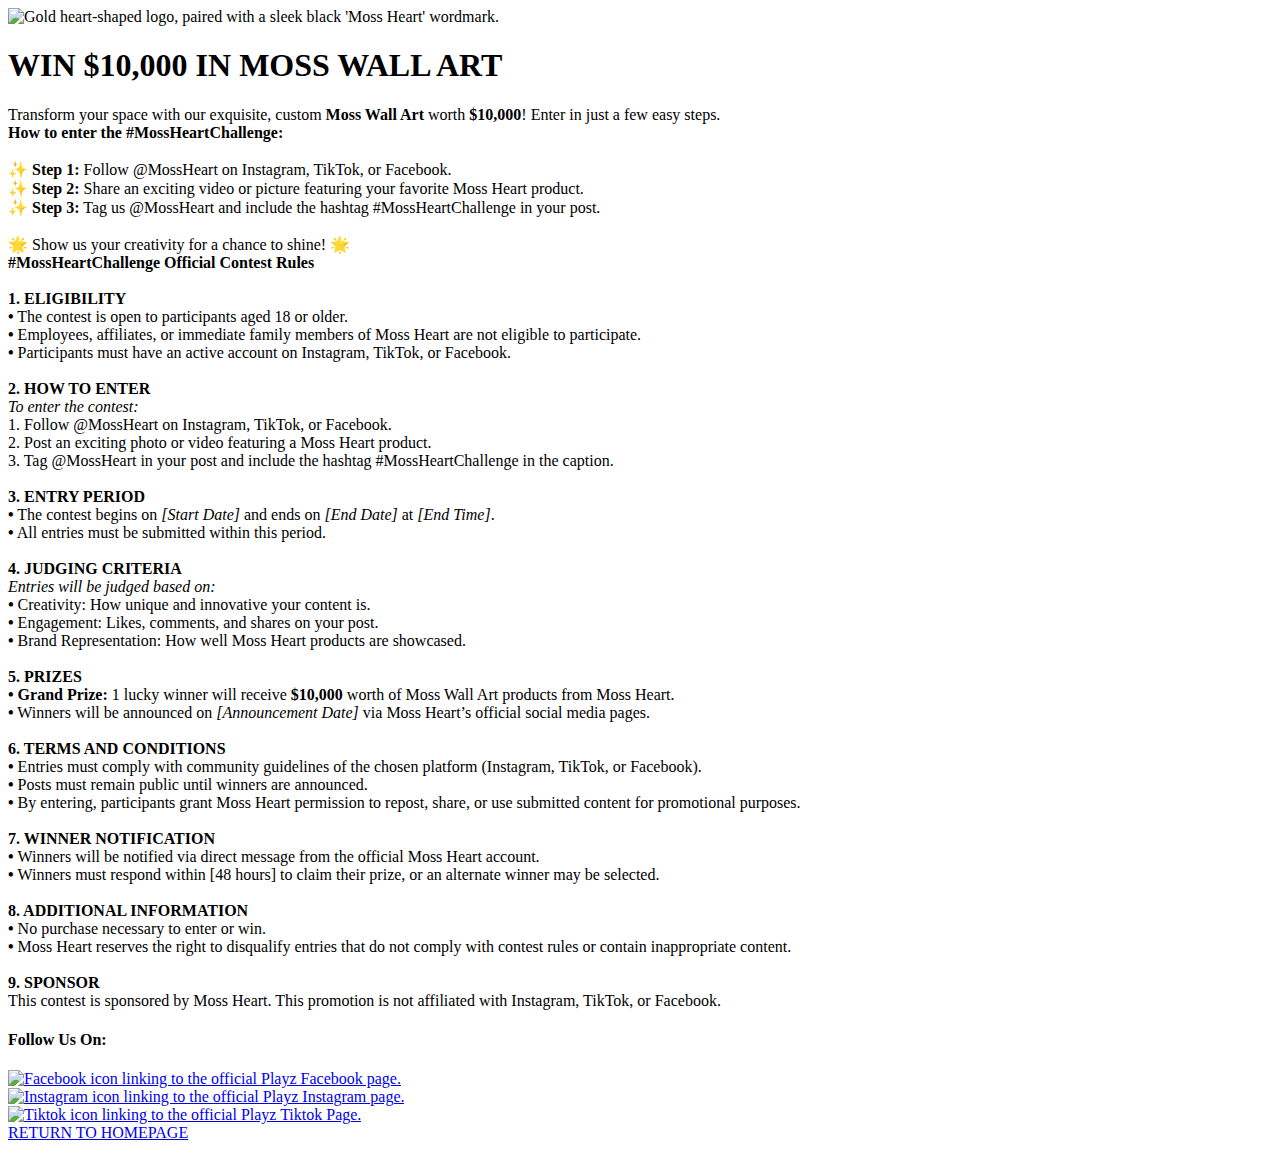
==== index.html @ fca707cc "Rename Challenge.html to index.html" ====
<!DOCTYPE html>
<!-- This site was created in Webflow. https://webflow.com --><!-- Last Published: Tue Dec 17 2024 05:58:56 GMT+0000 (Coordinated Universal Time) -->
<html data-wf-domain="challenge01.webflow.io" data-wf-page="675bff506dbda8f57fe8d2b3"
    data-wf-site="675bff506dbda8f57fe8d2b5" data-wf-status="1">

<head>
    <meta charset="utf-8" />
    <title>Challenge</title>
    <meta content="width=device-width, initial-scale=1" name="viewport" />
    <meta content="Webflow" name="generator" />
    <link href="./styles.css"
        rel="stylesheet" type="text/css" />
    <link href="https://fonts.googleapis.com" rel="preconnect" />
    <link href="https://fonts.gstatic.com" rel="preconnect" crossorigin="anonymous" />
    <script src="https://ajax.googleapis.com/ajax/libs/webfont/1.6.26/webfont.js" type="text/javascript"></script>
    <script
        type="text/javascript">WebFont.load({ google: { families: ["Bellefair:regular", "Inter:regular", "Tenor Sans:regular", "Inter:regular,600,800,italic"] } });</script>
    <script
        type="text/javascript">!function (o, c) { var n = c.documentElement, t = " w-mod-"; n.className += t + "js", ("ontouchstart" in o || o.DocumentTouch && c instanceof DocumentTouch) && (n.className += t + "touch") }(window, document);</script>
    <link
        href="https://cdn.prod.website-files.com/675bff506dbda8f57fe8d2b5/675bff506dbda8f57fe8d2be_MH_2_gold%201%20(1).png"
        rel="shortcut icon" type="image/x-icon" />
    <link href="https://cdn.prod.website-files.com/img/webclip.png" rel="apple-touch-icon" />
</head>

<body class="body">
    <div class="w-layout-blockcontainer container w-container"><img
            src="https://cdn.prod.website-files.com/675bff506dbda8f57fe8d2b5/675c00424f75f3afe5c42dcc_Moos%20Heart%20logo.png"
            loading="lazy" width="400" sizes="(max-width: 479px) 85vw, 400px"
            alt="Gold heart-shaped logo, paired with a sleek black &#x27;Moss Heart&#x27; wordmark."
            srcset="https://cdn.prod.website-files.com/675bff506dbda8f57fe8d2b5/675c00424f75f3afe5c42dcc_Moos%20Heart%20logo-p-500.png 500w, https://cdn.prod.website-files.com/675bff506dbda8f57fe8d2b5/675c00424f75f3afe5c42dcc_Moos%20Heart%20logo.png 812w"
            class="image" />
        <div class="div-block">
            <div class="w-layout-blockcontainer container-3 w-container">
                <h1 class="heading-5">WIN $10,000 IN MOSS WALL ART</h1>
                <div class="text-block-2">Transform your space with our exquisite, custom <strong>Moss Wall Art</strong>
                    worth <strong>$10,000</strong>! Enter in just a few easy steps.<br /></div>
            </div>
        </div>
        <div class="w-layout-blockcontainer container-6 w-container">
            <div class="text-block-10"><strong class="bold-text">How to enter the
                    #MossHeartChallenge:<br />‍</strong><br />✨<strong> Step 1: </strong>Follow @MossHeart on Instagram,
                TikTok, or Facebook.<br />✨<strong> Step 2:</strong> Share an exciting video or picture featuring your
                favorite Moss Heart product.<br />✨ <strong>Step 3:</strong> Tag us @MossHeart and include the hashtag
                #MossHeartChallenge in your post.<br /><br />🌟 Show us your creativity for a chance to shine! 🌟</div>
            <div class="text-block-10"><strong class="bold-text-2">#MossHeartChallenge Official Contest
                    Rules<br /><br />1. ELIGIBILITY<br />•</strong> The contest is open to participants aged 18 or
                older.<br /><strong>•</strong> Employees, affiliates, or immediate family members of Moss Heart are not
                eligible to participate.<br /><strong>•</strong> Participants must have an active account on Instagram,
                TikTok, or Facebook.<br />‍<br /><strong>2. HOW TO ENTER</strong><br /><em>To enter the
                    contest:</em><br />1. Follow @MossHeart on Instagram, TikTok, or Facebook.<br />2. Post an exciting
                photo or video featuring a Moss Heart product.<br />3. Tag @MossHeart in your post and include the
                hashtag #MossHeartChallenge in the caption.<br /><br /><strong>3. ENTRY
                    PERIOD<br /></strong><strong>•</strong> The contest begins on <em>[Start Date]</em> and ends on
                <em>[End Date]</em> at <em>[End Time]</em>.<br /><strong>•</strong> All entries must be submitted within
                this period.<br /><br /><strong>4. JUDGING CRITERIA</strong><br /><em>Entries will be judged based
                    on:<br /></em><strong><em>•</em></strong><em> </em>Creativity: How unique and innovative your
                content is.<br /><strong>•</strong> Engagement: Likes, comments, and shares on your
                post.<br /><strong>•</strong> Brand Representation: How well Moss Heart products are
                showcased.<br /><br /><strong>5. PRIZES<br />• Grand Prize:</strong> 1 lucky winner will receive
                <strong>$10,000</strong> worth of Moss Wall Art products from Moss Heart.<br /><strong>•</strong>
                Winners will be announced on <em>[Announcement Date]</em> via Moss Heart’s official social media
                pages.<br /><br /><strong>6. TERMS AND CONDITIONS<br />• </strong>Entries must comply with community
                guidelines of the chosen platform (Instagram, TikTok, or Facebook).<br /><strong>• </strong>Posts must
                remain public until winners are announced.<br /><strong>• </strong>By entering, participants grant Moss
                Heart permission to repost, share, or use submitted content for promotional
                purposes.<br /><br /><strong>7. WINNER NOTIFICATION<br />• </strong>Winners will be notified via direct
                message from the official Moss Heart account.<br /><strong>• </strong>Winners must respond within [48
                hours] to claim their prize, or an alternate winner may be selected.<br /><br /><strong>8. ADDITIONAL
                    INFORMATION<br />• </strong>No purchase necessary to enter or win.<br /><strong>• </strong>Moss
                Heart reserves the right to disqualify entries that do not comply with contest rules or contain
                inappropriate content.<br /><br /><strong>9. SPONSOR<br />‍</strong>This contest is sponsored by Moss
                Heart. This promotion is not affiliated with Instagram, TikTok, or Facebook.</div>
        </div>
        <section class="section-5">
            <div class="w-layout-blockcontainer container-4 w-container">
                <h4>Follow Us On:</h4>
                <div id="w-node-_41d07da5-2063-4312-0f7a-0b1665465986-7fe8d2b3"
                    class="w-layout-layout quick-stack wf-layout-layout">
                    <div id="w-node-_41d07da5-2063-4312-0f7a-0b1665465987-7fe8d2b3" class="w-layout-cell cell"><a
                            href="https://www.facebook.com/playzusa" target="_blank" class="w-inline-block"><img
                                src="https://cdn.prod.website-files.com/675bff506dbda8f57fe8d2b5/675fcd86f68e0a553e7b760e_Facebook.png"
                                loading="lazy" alt="Facebook icon linking to the official Playz Facebook page."
                                class="image-3" /></a></div>
                    <div id="w-node-_41d07da5-2063-4312-0f7a-0b1665465988-7fe8d2b3" class="w-layout-cell cell-2"><a
                            href="https://www.instagram.com/playz.usa/" target="_blank" class="w-inline-block"><img
                                src="https://cdn.prod.website-files.com/675bff506dbda8f57fe8d2b5/675fd080322de3b2d6dc2720_Instagram.png"
                                loading="lazy" alt="Instagram icon linking to the official Playz Instagram page."
                                class="image-4" /></a></div>
                    <div id="w-node-b24e3834-db79-e466-9e8e-37ed382ccf76-7fe8d2b3" class="w-layout-cell cell-3"><a
                            href="https://www.tiktok.com/@playzusa" class="w-inline-block"><img
                                src="https://cdn.prod.website-files.com/675bff506dbda8f57fe8d2b5/675fd08043f26c4a180edebc_Tiktok.png"
                                loading="lazy" alt="Tiktok icon linking to the official Playz Tiktok Page."
                                class="image-5" /></a></div>
                </div><a href="#" class="button-2 w-button">RETURN TO HOMEPAGE</a>
            </div>
        </section>
    </div>
    <script src="https://d3e54v103j8qbb.cloudfront.net/js/jquery-3.5.1.min.dc5e7f18c8.js?site=675bff506dbda8f57fe8d2b5"
        type="text/javascript" integrity="sha256-9/aliU8dGd2tb6OSsuzixeV4y/faTqgFtohetphbbj0="
        crossorigin="anonymous"></script>
    <script
        src="./script.js"
        type="text/javascript"></script>
</body>

</html>
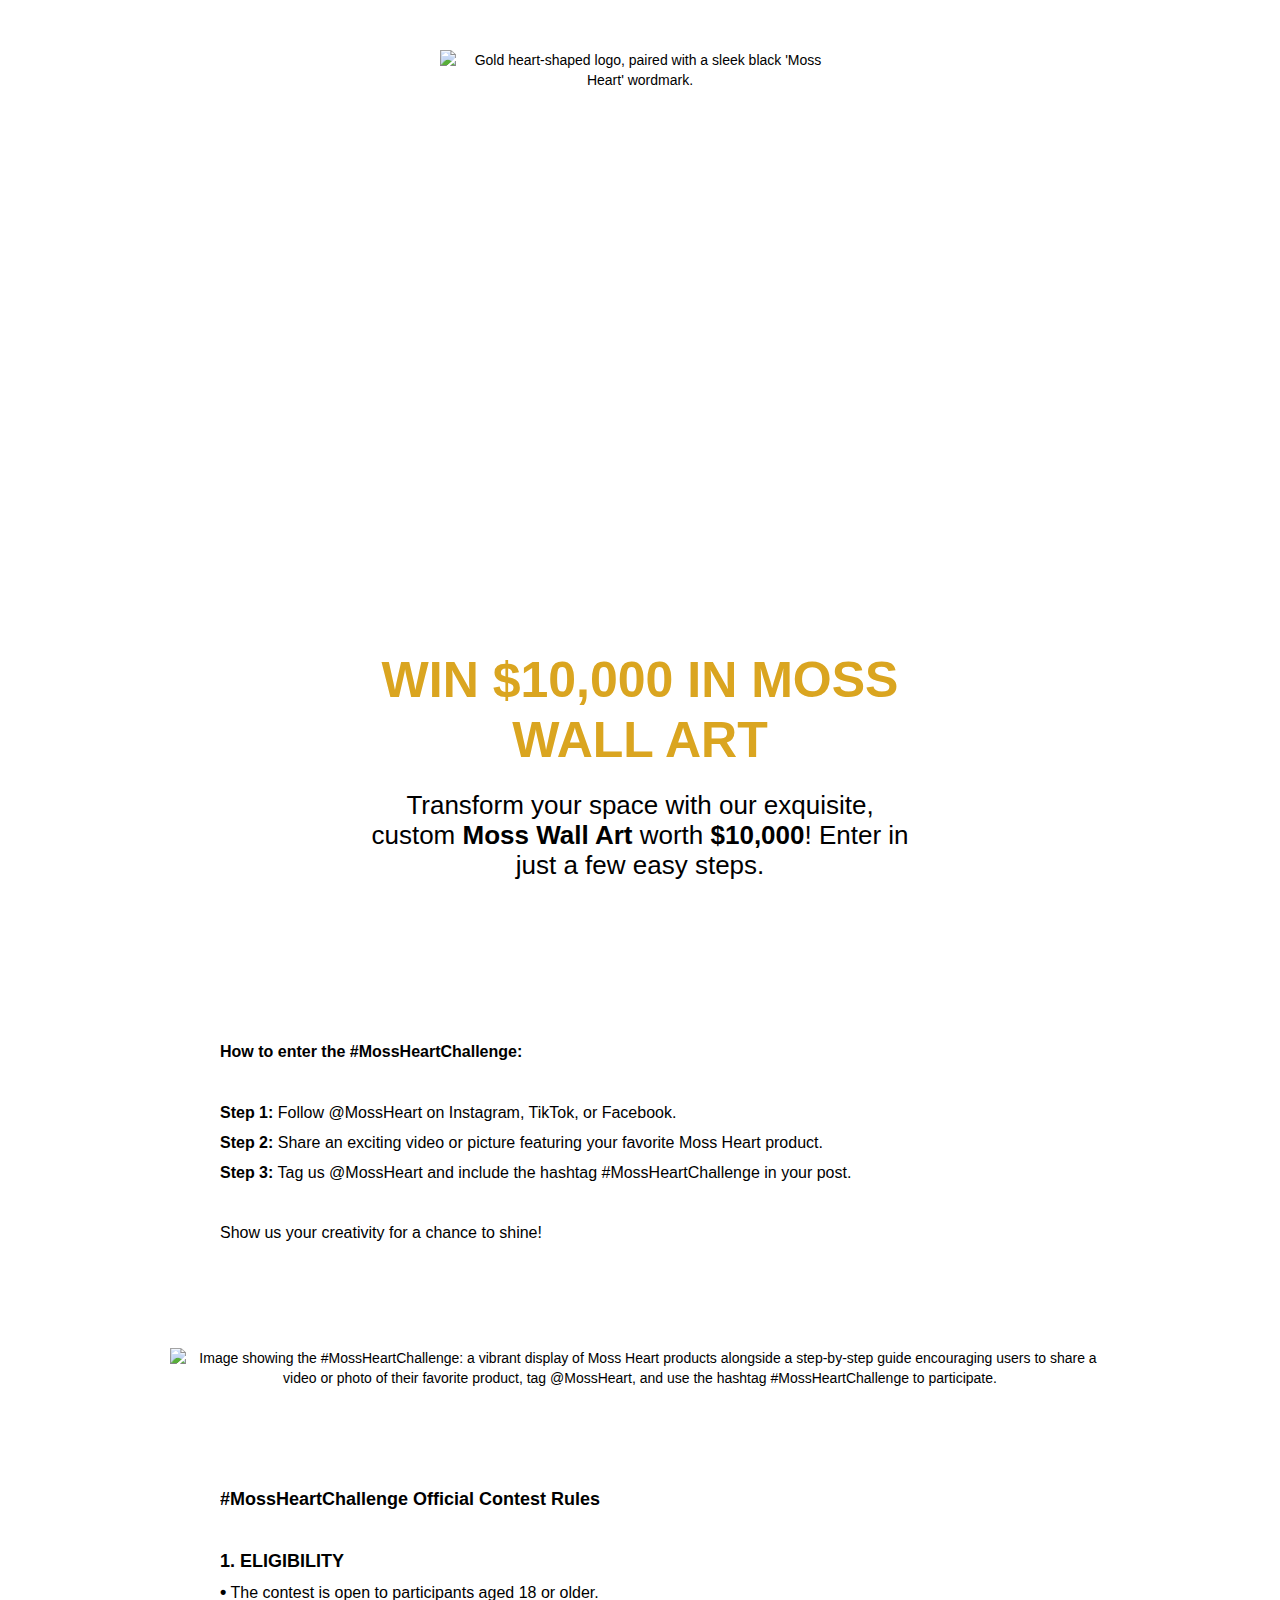
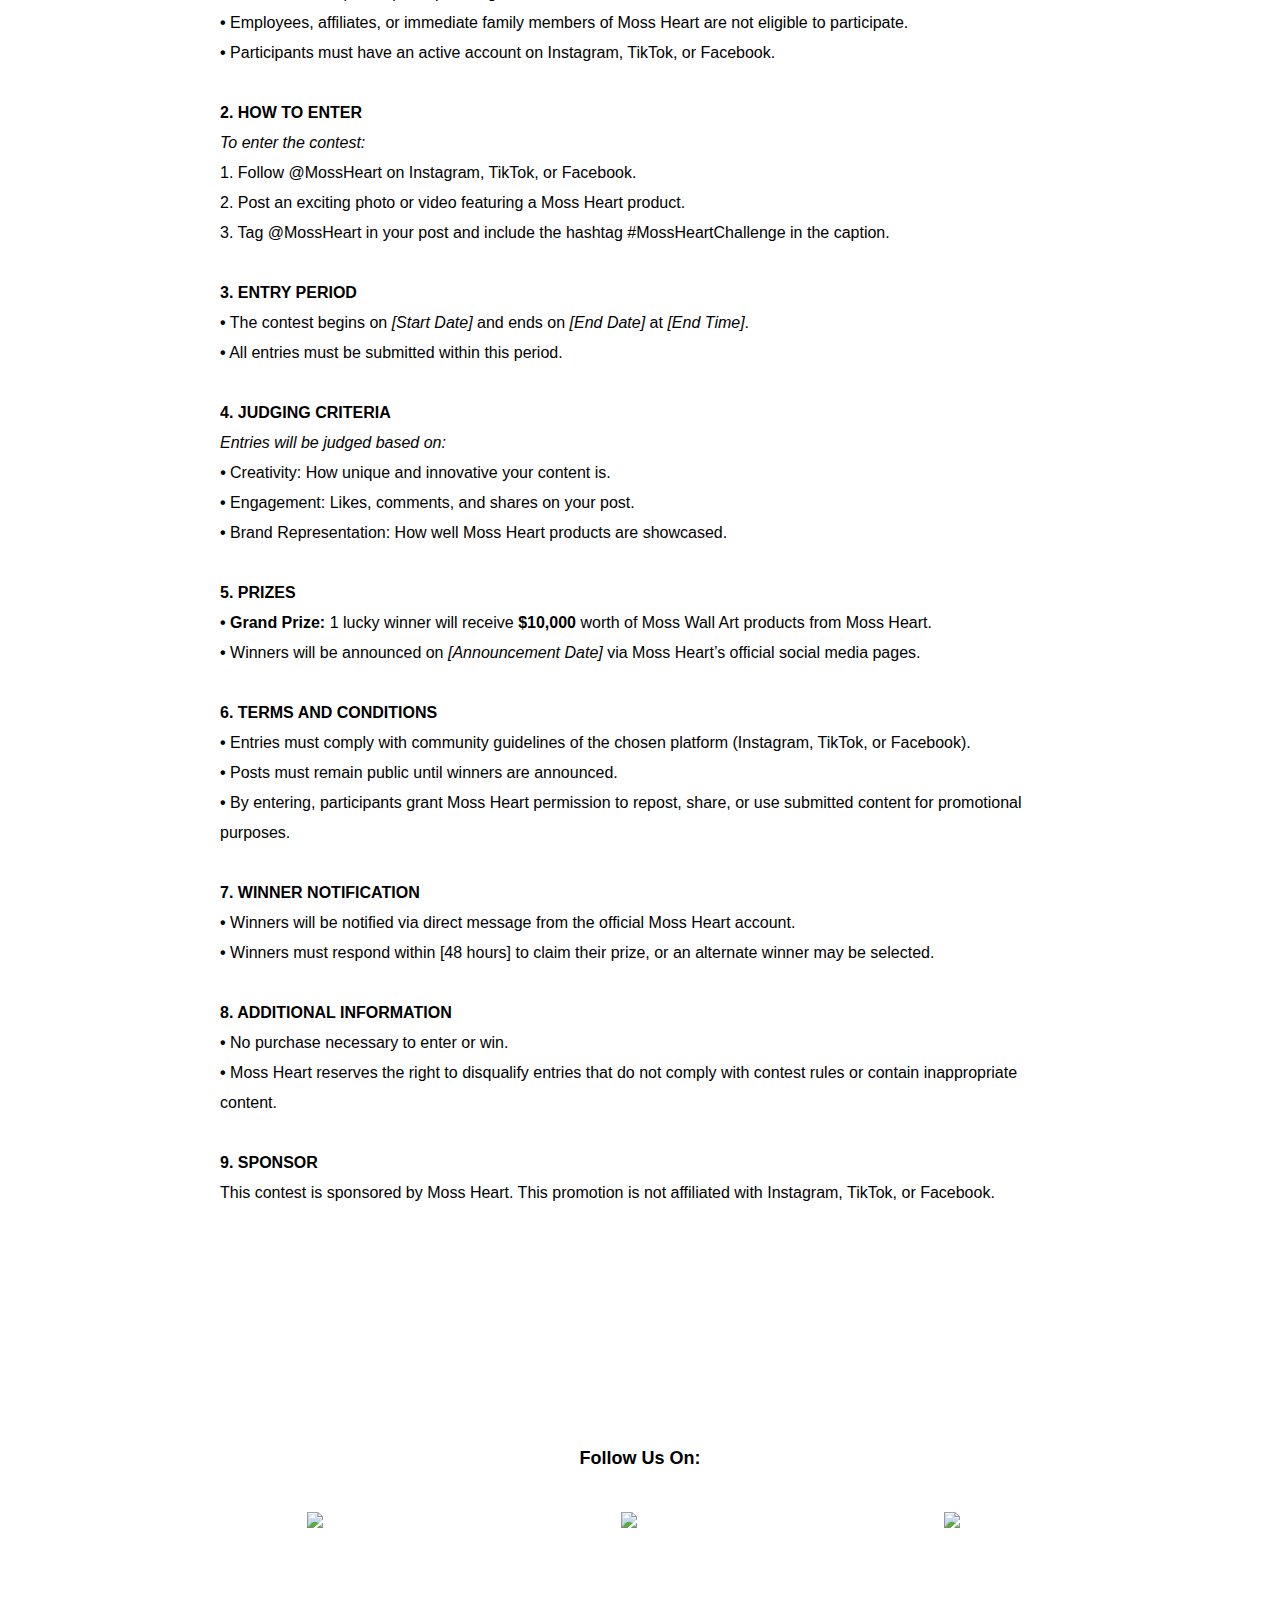
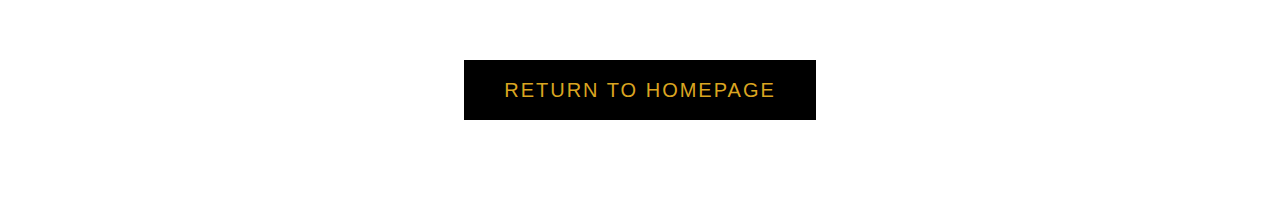
==== commit 631d1274: "Add files via upload" ====
--- a/index.html
+++ b/index.html
@@ -1,5 +1,5 @@
 <!DOCTYPE html>
-<!-- This site was created in Webflow. https://webflow.com --><!-- Last Published: Tue Dec 17 2024 05:58:56 GMT+0000 (Coordinated Universal Time) -->
+<!-- This site was created in Webflow. https://webflow.com --><!-- Last Published: Thu Dec 19 2024 12:21:02 GMT+0000 (Coordinated Universal Time) -->
 <html data-wf-domain="challenge01.webflow.io" data-wf-page="675bff506dbda8f57fe8d2b3"
     data-wf-site="675bff506dbda8f57fe8d2b5" data-wf-status="1">
 
@@ -14,7 +14,7 @@
     <link href="https://fonts.gstatic.com" rel="preconnect" crossorigin="anonymous" />
     <script src="https://ajax.googleapis.com/ajax/libs/webfont/1.6.26/webfont.js" type="text/javascript"></script>
     <script
-        type="text/javascript">WebFont.load({ google: { families: ["Bellefair:regular", "Inter:regular", "Tenor Sans:regular", "Inter:regular,600,800,italic"] } });</script>
+        type="text/javascript">WebFont.load({ google: { families: ["Bellefair:regular", "Inter:regular", "Tenor Sans:regular", "Inter:regular,600,800,italic", "Raleway:regular,italic", "Raleway:regular,700"] } });</script>
     <script
         type="text/javascript">!function (o, c) { var n = c.documentElement, t = " w-mod-"; n.className += t + "js", ("ontouchstart" in o || o.DocumentTouch && c instanceof DocumentTouch) && (n.className += t + "touch") }(window, document);</script>
     <link
@@ -38,11 +38,16 @@
             </div>
         </div>
         <div class="w-layout-blockcontainer container-6 w-container">
-            <div class="text-block-10"><strong class="bold-text">How to enter the
-                    #MossHeartChallenge:<br />‍</strong><br />✨<strong> Step 1: </strong>Follow @MossHeart on Instagram,
-                TikTok, or Facebook.<br />✨<strong> Step 2:</strong> Share an exciting video or picture featuring your
-                favorite Moss Heart product.<br />✨ <strong>Step 3:</strong> Tag us @MossHeart and include the hashtag
-                #MossHeartChallenge in your post.<br /><br />🌟 Show us your creativity for a chance to shine! 🌟</div>
+            <div class="text-block-10"><strong>How to enter the #MossHeartChallenge:</strong><strong
+                    class="bold-text"><br />‍</strong><br /><strong>Step 1:</strong><strong> </strong>Follow @MossHeart
+                on Instagram, TikTok, or Facebook.<br /><strong>Step 2:</strong> Share an exciting video or picture
+                featuring your favorite Moss Heart product.<br /><strong>Step 3:</strong> Tag us @MossHeart and include
+                the hashtag #MossHeartChallenge in your post.<br /><br />Show us your creativity for a chance to shine!
+            </div><img
+                src="https://cdn.prod.website-files.com/675bff506dbda8f57fe8d2b5/6763d80789b09087ef1e7502_Group%2036.png"
+                loading="lazy" sizes="(max-width: 767px) 100vw, (max-width: 991px) 728px, 940px"
+                srcset="https://cdn.prod.website-files.com/675bff506dbda8f57fe8d2b5/6763d80789b09087ef1e7502_Group%2036-p-500.png 500w, https://cdn.prod.website-files.com/675bff506dbda8f57fe8d2b5/6763d80789b09087ef1e7502_Group%2036-p-800.png 800w, https://cdn.prod.website-files.com/675bff506dbda8f57fe8d2b5/6763d80789b09087ef1e7502_Group%2036-p-1080.png 1080w, https://cdn.prod.website-files.com/675bff506dbda8f57fe8d2b5/6763d80789b09087ef1e7502_Group%2036-p-1600.png 1600w, https://cdn.prod.website-files.com/675bff506dbda8f57fe8d2b5/6763d80789b09087ef1e7502_Group%2036.png 1844w"
+                alt="Image showing the #MossHeartChallenge: a vibrant display of Moss Heart products alongside a step-by-step guide encouraging users to share a video or photo of their favorite product, tag @MossHeart, and use the hashtag #MossHeartChallenge to participate." />
             <div class="text-block-10"><strong class="bold-text-2">#MossHeartChallenge Official Contest
                     Rules<br /><br />1. ELIGIBILITY<br />•</strong> The contest is open to participants aged 18 or
                 older.<br /><strong>•</strong> Employees, affiliates, or immediate family members of Moss Heart are not
@@ -74,25 +79,29 @@
         </div>
         <section class="section-5">
             <div class="w-layout-blockcontainer container-4 w-container">
-                <h4>Follow Us On:</h4>
+                <h4 class="heading-8"><strong>Follow Us On:</strong></h4>
                 <div id="w-node-_41d07da5-2063-4312-0f7a-0b1665465986-7fe8d2b3"
                     class="w-layout-layout quick-stack wf-layout-layout">
                     <div id="w-node-_41d07da5-2063-4312-0f7a-0b1665465987-7fe8d2b3" class="w-layout-cell cell"><a
                             href="https://www.facebook.com/playzusa" target="_blank" class="w-inline-block"><img
                                 src="https://cdn.prod.website-files.com/675bff506dbda8f57fe8d2b5/675fcd86f68e0a553e7b760e_Facebook.png"
-                                loading="lazy" alt="Facebook icon linking to the official Playz Facebook page."
-                                class="image-3" /></a></div>
+                                loading="lazy" data-w-id="a5003678-3a60-4456-fa80-7016a3e949af"
+                                alt="Facebook icon linking to the official Playz Facebook page." class="image-3" /></a>
+                    </div>
                     <div id="w-node-_41d07da5-2063-4312-0f7a-0b1665465988-7fe8d2b3" class="w-layout-cell cell-2"><a
                             href="https://www.instagram.com/playz.usa/" target="_blank" class="w-inline-block"><img
                                 src="https://cdn.prod.website-files.com/675bff506dbda8f57fe8d2b5/675fd080322de3b2d6dc2720_Instagram.png"
-                                loading="lazy" alt="Instagram icon linking to the official Playz Instagram page."
+                                loading="lazy" data-w-id="9d101ed3-73d0-c6d1-eb3f-a8f6237fee24"
+                                alt="Instagram icon linking to the official Playz Instagram page."
                                 class="image-4" /></a></div>
                     <div id="w-node-b24e3834-db79-e466-9e8e-37ed382ccf76-7fe8d2b3" class="w-layout-cell cell-3"><a
-                            href="https://www.tiktok.com/@playzusa" class="w-inline-block"><img
+                            href="https://www.tiktok.com/@playzusa" target="_blank" class="w-inline-block"><img
                                 src="https://cdn.prod.website-files.com/675bff506dbda8f57fe8d2b5/675fd08043f26c4a180edebc_Tiktok.png"
-                                loading="lazy" alt="Tiktok icon linking to the official Playz Tiktok Page."
-                                class="image-5" /></a></div>
-                </div><a href="#" class="button-2 w-button">RETURN TO HOMEPAGE</a>
+                                loading="lazy" data-w-id="8ede28ca-b4d9-e80b-bc76-b8c7cfc6aeaf"
+                                alt="Tiktok icon linking to the official Playz Tiktok Page." class="image-5" /></a>
+                    </div>
+                </div><a data-w-id="32fa1cca-3ed3-011d-ade9-3b7a42372f57" href="https://www.mossheart.com"
+                    class="button-2 w-button">RETURN TO HOMEPAGE</a>
             </div>
         </section>
     </div>
@@ -104,4 +113,4 @@
         type="text/javascript"></script>
 </body>
 
-</html>
+</html>--- a/styles.css
+++ b/styles.css
@@ -0,0 +1,2582 @@
+html {
+  -webkit-text-size-adjust: 100%;
+  -ms-text-size-adjust: 100%;
+  font-family: sans-serif;
+}
+
+body {
+  margin: 0;
+}
+
+article, aside, details, figcaption, figure, footer, header, hgroup, main, menu, nav, section, summary {
+  display: block;
+}
+
+audio, canvas, progress, video {
+  vertical-align: baseline;
+  display: inline-block;
+}
+
+audio:not([controls]) {
+  height: 0;
+  display: none;
+}
+
+[hidden], template {
+  display: none;
+}
+
+a {
+  background-color: #0000;
+}
+
+a:active, a:hover {
+  outline: 0;
+}
+
+abbr[title] {
+  border-bottom: 1px dotted;
+}
+
+b, strong {
+  font-weight: bold;
+}
+
+dfn {
+  font-style: italic;
+}
+
+h1 {
+  margin: .67em 0;
+  font-size: 2em;
+}
+
+mark {
+  color: #000;
+  background: #ff0;
+}
+
+small {
+  font-size: 80%;
+}
+
+sub, sup {
+  vertical-align: baseline;
+  font-size: 75%;
+  line-height: 0;
+  position: relative;
+}
+
+sup {
+  top: -.5em;
+}
+
+sub {
+  bottom: -.25em;
+}
+
+img {
+  border: 0;
+}
+
+svg:not(:root) {
+  overflow: hidden;
+}
+
+hr {
+  box-sizing: content-box;
+  height: 0;
+}
+
+pre {
+  overflow: auto;
+}
+
+code, kbd, pre, samp {
+  font-family: monospace;
+  font-size: 1em;
+}
+
+button, input, optgroup, select, textarea {
+  color: inherit;
+  font: inherit;
+  margin: 0;
+}
+
+button {
+  overflow: visible;
+}
+
+button, select {
+  text-transform: none;
+}
+
+button, html input[type="button"], input[type="reset"] {
+  -webkit-appearance: button;
+  cursor: pointer;
+}
+
+button[disabled], html input[disabled] {
+  cursor: default;
+}
+
+button::-moz-focus-inner, input::-moz-focus-inner {
+  border: 0;
+  padding: 0;
+}
+
+input {
+  line-height: normal;
+}
+
+input[type="checkbox"], input[type="radio"] {
+  box-sizing: border-box;
+  padding: 0;
+}
+
+input[type="number"]::-webkit-inner-spin-button, input[type="number"]::-webkit-outer-spin-button {
+  height: auto;
+}
+
+input[type="search"] {
+  -webkit-appearance: none;
+}
+
+input[type="search"]::-webkit-search-cancel-button, input[type="search"]::-webkit-search-decoration {
+  -webkit-appearance: none;
+}
+
+legend {
+  border: 0;
+  padding: 0;
+}
+
+textarea {
+  overflow: auto;
+}
+
+optgroup {
+  font-weight: bold;
+}
+
+table {
+  border-collapse: collapse;
+  border-spacing: 0;
+}
+
+td, th {
+  padding: 0;
+}
+
+@font-face {
+  font-family: webflow-icons;
+  src: url("[data-uri]") format("truetype");
+  font-weight: normal;
+  font-style: normal;
+}
+
+[class^="w-icon-"], [class*=" w-icon-"] {
+  speak: none;
+  font-variant: normal;
+  text-transform: none;
+  -webkit-font-smoothing: antialiased;
+  -moz-osx-font-smoothing: grayscale;
+  font-style: normal;
+  font-weight: normal;
+  line-height: 1;
+  font-family: webflow-icons !important;
+}
+
+.w-icon-slider-right:before {
+  content: "î˜€";
+}
+
+.w-icon-slider-left:before {
+  content: "î˜";
+}
+
+.w-icon-nav-menu:before {
+  content: "î˜‚";
+}
+
+.w-icon-arrow-down:before, .w-icon-dropdown-toggle:before {
+  content: "î˜ƒ";
+}
+
+.w-icon-file-upload-remove:before {
+  content: "î¤€";
+}
+
+.w-icon-file-upload-icon:before {
+  content: "î¤ƒ";
+}
+
+* {
+  box-sizing: border-box;
+}
+
+html {
+  height: 100%;
+}
+
+body {
+  color: #333;
+  background-color: #fff;
+  min-height: 100%;
+  margin: 0;
+  font-family: Arial, sans-serif;
+  font-size: 14px;
+  line-height: 20px;
+}
+
+img {
+  vertical-align: middle;
+  max-width: 100%;
+  display: inline-block;
+}
+
+html.w-mod-touch * {
+  background-attachment: scroll !important;
+}
+
+.w-block {
+  display: block;
+}
+
+.w-inline-block {
+  max-width: 100%;
+  display: inline-block;
+}
+
+.w-clearfix:before, .w-clearfix:after {
+  content: " ";
+  grid-area: 1 / 1 / 2 / 2;
+  display: table;
+}
+
+.w-clearfix:after {
+  clear: both;
+}
+
+.w-hidden {
+  display: none;
+}
+
+.w-button {
+  color: #fff;
+  line-height: inherit;
+  cursor: pointer;
+  background-color: #3898ec;
+  border: 0;
+  border-radius: 0;
+  padding: 9px 15px;
+  text-decoration: none;
+  display: inline-block;
+}
+
+input.w-button {
+  -webkit-appearance: button;
+}
+
+html[data-w-dynpage] [data-w-cloak] {
+  color: #0000 !important;
+}
+
+.w-code-block {
+  margin: unset;
+}
+
+pre.w-code-block code {
+  all: inherit;
+}
+
+.w-optimization {
+  display: contents;
+}
+
+.w-webflow-badge, .w-webflow-badge > img {
+  box-sizing: unset;
+  width: unset;
+  height: unset;
+  max-height: unset;
+  max-width: unset;
+  min-height: unset;
+  min-width: unset;
+  margin: unset;
+  padding: unset;
+  float: unset;
+  clear: unset;
+  border: unset;
+  border-radius: unset;
+  background: unset;
+  background-image: unset;
+  background-position: unset;
+  background-size: unset;
+  background-repeat: unset;
+  background-origin: unset;
+  background-clip: unset;
+  background-attachment: unset;
+  background-color: unset;
+  box-shadow: unset;
+  transform: unset;
+  direction: unset;
+  font-family: unset;
+  font-weight: unset;
+  color: unset;
+  font-size: unset;
+  line-height: unset;
+  font-style: unset;
+  font-variant: unset;
+  text-align: unset;
+  letter-spacing: unset;
+  -webkit-text-decoration: unset;
+  text-decoration: unset;
+  text-indent: unset;
+  text-transform: unset;
+  list-style-type: unset;
+  text-shadow: unset;
+  vertical-align: unset;
+  cursor: unset;
+  white-space: unset;
+  word-break: unset;
+  word-spacing: unset;
+  word-wrap: unset;
+  transition: unset;
+}
+
+.w-webflow-badge {
+  white-space: nowrap;
+  cursor: pointer;
+  box-shadow: 0 0 0 1px #0000001a, 0 1px 3px #0000001a;
+  visibility: visible !important;
+  opacity: 1 !important;
+  z-index: 2147483647 !important;
+  color: #aaadb0 !important;
+  overflow: unset !important;
+  background-color: #fff !important;
+  border-radius: 3px !important;
+  width: auto !important;
+  height: auto !important;
+  margin: 0 !important;
+  padding: 6px !important;
+  font-size: 12px !important;
+  line-height: 14px !important;
+  text-decoration: none !important;
+  display: inline-block !important;
+  position: fixed !important;
+  inset: auto 12px 12px auto !important;
+  transform: none !important;
+}
+
+.w-webflow-badge > img {
+  position: unset;
+  visibility: unset !important;
+  opacity: 1 !important;
+  vertical-align: middle !important;
+  display: inline-block !important;
+}
+
+h1, h2, h3, h4, h5, h6 {
+  margin-bottom: 10px;
+  font-weight: bold;
+}
+
+h1 {
+  margin-top: 20px;
+  font-size: 38px;
+  line-height: 44px;
+}
+
+h2 {
+  margin-top: 20px;
+  font-size: 32px;
+  line-height: 36px;
+}
+
+h3 {
+  margin-top: 20px;
+  font-size: 24px;
+  line-height: 30px;
+}
+
+h4 {
+  margin-top: 10px;
+  font-size: 18px;
+  line-height: 24px;
+}
+
+h5 {
+  margin-top: 10px;
+  font-size: 14px;
+  line-height: 20px;
+}
+
+h6 {
+  margin-top: 10px;
+  font-size: 12px;
+  line-height: 18px;
+}
+
+p {
+  margin-top: 0;
+  margin-bottom: 10px;
+}
+
+blockquote {
+  border-left: 5px solid #e2e2e2;
+  margin: 0 0 10px;
+  padding: 10px 20px;
+  font-size: 18px;
+  line-height: 22px;
+}
+
+figure {
+  margin: 0 0 10px;
+}
+
+figcaption {
+  text-align: center;
+  margin-top: 5px;
+}
+
+ul, ol {
+  margin-top: 0;
+  margin-bottom: 10px;
+  padding-left: 40px;
+}
+
+.w-list-unstyled {
+  padding-left: 0;
+  list-style: none;
+}
+
+.w-embed:before, .w-embed:after {
+  content: " ";
+  grid-area: 1 / 1 / 2 / 2;
+  display: table;
+}
+
+.w-embed:after {
+  clear: both;
+}
+
+.w-video {
+  width: 100%;
+  padding: 0;
+  position: relative;
+}
+
+.w-video iframe, .w-video object, .w-video embed {
+  border: none;
+  width: 100%;
+  height: 100%;
+  position: absolute;
+  top: 0;
+  left: 0;
+}
+
+fieldset {
+  border: 0;
+  margin: 0;
+  padding: 0;
+}
+
+button, [type="button"], [type="reset"] {
+  cursor: pointer;
+  -webkit-appearance: button;
+  border: 0;
+}
+
+.w-form {
+  margin: 0 0 15px;
+}
+
+.w-form-done {
+  text-align: center;
+  background-color: #ddd;
+  padding: 20px;
+  display: none;
+}
+
+.w-form-fail {
+  background-color: #ffdede;
+  margin-top: 10px;
+  padding: 10px;
+  display: none;
+}
+
+label {
+  margin-bottom: 5px;
+  font-weight: bold;
+  display: block;
+}
+
+.w-input, .w-select {
+  color: #333;
+  vertical-align: middle;
+  background-color: #fff;
+  border: 1px solid #ccc;
+  width: 100%;
+  height: 38px;
+  margin-bottom: 10px;
+  padding: 8px 12px;
+  font-size: 14px;
+  line-height: 1.42857;
+  display: block;
+}
+
+.w-input::placeholder, .w-select::placeholder {
+  color: #999;
+}
+
+.w-input:focus, .w-select:focus {
+  border-color: #3898ec;
+  outline: 0;
+}
+
+.w-input[disabled], .w-select[disabled], .w-input[readonly], .w-select[readonly], fieldset[disabled] .w-input, fieldset[disabled] .w-select {
+  cursor: not-allowed;
+}
+
+.w-input[disabled]:not(.w-input-disabled), .w-select[disabled]:not(.w-input-disabled), .w-input[readonly], .w-select[readonly], fieldset[disabled]:not(.w-input-disabled) .w-input, fieldset[disabled]:not(.w-input-disabled) .w-select {
+  background-color: #eee;
+}
+
+textarea.w-input, textarea.w-select {
+  height: auto;
+}
+
+.w-select {
+  background-color: #f3f3f3;
+}
+
+.w-select[multiple] {
+  height: auto;
+}
+
+.w-form-label {
+  cursor: pointer;
+  margin-bottom: 0;
+  font-weight: normal;
+  display: inline-block;
+}
+
+.w-radio {
+  margin-bottom: 5px;
+  padding-left: 20px;
+  display: block;
+}
+
+.w-radio:before, .w-radio:after {
+  content: " ";
+  grid-area: 1 / 1 / 2 / 2;
+  display: table;
+}
+
+.w-radio:after {
+  clear: both;
+}
+
+.w-radio-input {
+  float: left;
+  margin: 3px 0 0 -20px;
+  line-height: normal;
+}
+
+.w-file-upload {
+  margin-bottom: 10px;
+  display: block;
+}
+
+.w-file-upload-input {
+  opacity: 0;
+  z-index: -100;
+  width: .1px;
+  height: .1px;
+  position: absolute;
+  overflow: hidden;
+}
+
+.w-file-upload-default, .w-file-upload-uploading, .w-file-upload-success {
+  color: #333;
+  display: inline-block;
+}
+
+.w-file-upload-error {
+  margin-top: 10px;
+  display: block;
+}
+
+.w-file-upload-default.w-hidden, .w-file-upload-uploading.w-hidden, .w-file-upload-error.w-hidden, .w-file-upload-success.w-hidden {
+  display: none;
+}
+
+.w-file-upload-uploading-btn {
+  cursor: pointer;
+  background-color: #fafafa;
+  border: 1px solid #ccc;
+  margin: 0;
+  padding: 8px 12px;
+  font-size: 14px;
+  font-weight: normal;
+  display: flex;
+}
+
+.w-file-upload-file {
+  background-color: #fafafa;
+  border: 1px solid #ccc;
+  flex-grow: 1;
+  justify-content: space-between;
+  margin: 0;
+  padding: 8px 9px 8px 11px;
+  display: flex;
+}
+
+.w-file-upload-file-name {
+  font-size: 14px;
+  font-weight: normal;
+  display: block;
+}
+
+.w-file-remove-link {
+  cursor: pointer;
+  width: auto;
+  height: auto;
+  margin-top: 3px;
+  margin-left: 10px;
+  padding: 3px;
+  display: block;
+}
+
+.w-icon-file-upload-remove {
+  margin: auto;
+  font-size: 10px;
+}
+
+.w-file-upload-error-msg {
+  color: #ea384c;
+  padding: 2px 0;
+  display: inline-block;
+}
+
+.w-file-upload-info {
+  padding: 0 12px;
+  line-height: 38px;
+  display: inline-block;
+}
+
+.w-file-upload-label {
+  cursor: pointer;
+  background-color: #fafafa;
+  border: 1px solid #ccc;
+  margin: 0;
+  padding: 8px 12px;
+  font-size: 14px;
+  font-weight: normal;
+  display: inline-block;
+}
+
+.w-icon-file-upload-icon, .w-icon-file-upload-uploading {
+  width: 20px;
+  margin-right: 8px;
+  display: inline-block;
+}
+
+.w-icon-file-upload-uploading {
+  height: 20px;
+}
+
+.w-container {
+  max-width: 940px;
+  margin-left: auto;
+  margin-right: auto;
+}
+
+.w-container:before, .w-container:after {
+  content: " ";
+  grid-area: 1 / 1 / 2 / 2;
+  display: table;
+}
+
+.w-container:after {
+  clear: both;
+}
+
+.w-container .w-row {
+  margin-left: -10px;
+  margin-right: -10px;
+}
+
+.w-row:before, .w-row:after {
+  content: " ";
+  grid-area: 1 / 1 / 2 / 2;
+  display: table;
+}
+
+.w-row:after {
+  clear: both;
+}
+
+.w-row .w-row {
+  margin-left: 0;
+  margin-right: 0;
+}
+
+.w-col {
+  float: left;
+  width: 100%;
+  min-height: 1px;
+  padding-left: 10px;
+  padding-right: 10px;
+  position: relative;
+}
+
+.w-col .w-col {
+  padding-left: 0;
+  padding-right: 0;
+}
+
+.w-col-1 {
+  width: 8.33333%;
+}
+
+.w-col-2 {
+  width: 16.6667%;
+}
+
+.w-col-3 {
+  width: 25%;
+}
+
+.w-col-4 {
+  width: 33.3333%;
+}
+
+.w-col-5 {
+  width: 41.6667%;
+}
+
+.w-col-6 {
+  width: 50%;
+}
+
+.w-col-7 {
+  width: 58.3333%;
+}
+
+.w-col-8 {
+  width: 66.6667%;
+}
+
+.w-col-9 {
+  width: 75%;
+}
+
+.w-col-10 {
+  width: 83.3333%;
+}
+
+.w-col-11 {
+  width: 91.6667%;
+}
+
+.w-col-12 {
+  width: 100%;
+}
+
+.w-hidden-main {
+  display: none !important;
+}
+
+@media screen and (max-width: 991px) {
+  .w-container {
+    max-width: 728px;
+  }
+
+  .w-hidden-main {
+    display: inherit !important;
+  }
+
+  .w-hidden-medium {
+    display: none !important;
+  }
+
+  .w-col-medium-1 {
+    width: 8.33333%;
+  }
+
+  .w-col-medium-2 {
+    width: 16.6667%;
+  }
+
+  .w-col-medium-3 {
+    width: 25%;
+  }
+
+  .w-col-medium-4 {
+    width: 33.3333%;
+  }
+
+  .w-col-medium-5 {
+    width: 41.6667%;
+  }
+
+  .w-col-medium-6 {
+    width: 50%;
+  }
+
+  .w-col-medium-7 {
+    width: 58.3333%;
+  }
+
+  .w-col-medium-8 {
+    width: 66.6667%;
+  }
+
+  .w-col-medium-9 {
+    width: 75%;
+  }
+
+  .w-col-medium-10 {
+    width: 83.3333%;
+  }
+
+  .w-col-medium-11 {
+    width: 91.6667%;
+  }
+
+  .w-col-medium-12 {
+    width: 100%;
+  }
+
+  .w-col-stack {
+    width: 100%;
+    left: auto;
+    right: auto;
+  }
+}
+
+@media screen and (max-width: 767px) {
+  .w-hidden-main, .w-hidden-medium {
+    display: inherit !important;
+  }
+
+  .w-hidden-small {
+    display: none !important;
+  }
+
+  .w-row, .w-container .w-row {
+    margin-left: 0;
+    margin-right: 0;
+  }
+
+  .w-col {
+    width: 100%;
+    left: auto;
+    right: auto;
+  }
+
+  .w-col-small-1 {
+    width: 8.33333%;
+  }
+
+  .w-col-small-2 {
+    width: 16.6667%;
+  }
+
+  .w-col-small-3 {
+    width: 25%;
+  }
+
+  .w-col-small-4 {
+    width: 33.3333%;
+  }
+
+  .w-col-small-5 {
+    width: 41.6667%;
+  }
+
+  .w-col-small-6 {
+    width: 50%;
+  }
+
+  .w-col-small-7 {
+    width: 58.3333%;
+  }
+
+  .w-col-small-8 {
+    width: 66.6667%;
+  }
+
+  .w-col-small-9 {
+    width: 75%;
+  }
+
+  .w-col-small-10 {
+    width: 83.3333%;
+  }
+
+  .w-col-small-11 {
+    width: 91.6667%;
+  }
+
+  .w-col-small-12 {
+    width: 100%;
+  }
+}
+
+@media screen and (max-width: 479px) {
+  .w-container {
+    max-width: none;
+  }
+
+  .w-hidden-main, .w-hidden-medium, .w-hidden-small {
+    display: inherit !important;
+  }
+
+  .w-hidden-tiny {
+    display: none !important;
+  }
+
+  .w-col {
+    width: 100%;
+  }
+
+  .w-col-tiny-1 {
+    width: 8.33333%;
+  }
+
+  .w-col-tiny-2 {
+    width: 16.6667%;
+  }
+
+  .w-col-tiny-3 {
+    width: 25%;
+  }
+
+  .w-col-tiny-4 {
+    width: 33.3333%;
+  }
+
+  .w-col-tiny-5 {
+    width: 41.6667%;
+  }
+
+  .w-col-tiny-6 {
+    width: 50%;
+  }
+
+  .w-col-tiny-7 {
+    width: 58.3333%;
+  }
+
+  .w-col-tiny-8 {
+    width: 66.6667%;
+  }
+
+  .w-col-tiny-9 {
+    width: 75%;
+  }
+
+  .w-col-tiny-10 {
+    width: 83.3333%;
+  }
+
+  .w-col-tiny-11 {
+    width: 91.6667%;
+  }
+
+  .w-col-tiny-12 {
+    width: 100%;
+  }
+}
+
+.w-widget {
+  position: relative;
+}
+
+.w-widget-map {
+  width: 100%;
+  height: 400px;
+}
+
+.w-widget-map label {
+  width: auto;
+  display: inline;
+}
+
+.w-widget-map img {
+  max-width: inherit;
+}
+
+.w-widget-map .gm-style-iw {
+  text-align: center;
+}
+
+.w-widget-map .gm-style-iw > button {
+  display: none !important;
+}
+
+.w-widget-twitter {
+  overflow: hidden;
+}
+
+.w-widget-twitter-count-shim {
+  vertical-align: top;
+  text-align: center;
+  background: #fff;
+  border: 1px solid #758696;
+  border-radius: 3px;
+  width: 28px;
+  height: 20px;
+  display: inline-block;
+  position: relative;
+}
+
+.w-widget-twitter-count-shim * {
+  pointer-events: none;
+  -webkit-user-select: none;
+  user-select: none;
+}
+
+.w-widget-twitter-count-shim .w-widget-twitter-count-inner {
+  text-align: center;
+  color: #999;
+  font-family: serif;
+  font-size: 15px;
+  line-height: 12px;
+  position: relative;
+}
+
+.w-widget-twitter-count-shim .w-widget-twitter-count-clear {
+  display: block;
+  position: relative;
+}
+
+.w-widget-twitter-count-shim.w--large {
+  width: 36px;
+  height: 28px;
+}
+
+.w-widget-twitter-count-shim.w--large .w-widget-twitter-count-inner {
+  font-size: 18px;
+  line-height: 18px;
+}
+
+.w-widget-twitter-count-shim:not(.w--vertical) {
+  margin-left: 5px;
+  margin-right: 8px;
+}
+
+.w-widget-twitter-count-shim:not(.w--vertical).w--large {
+  margin-left: 6px;
+}
+
+.w-widget-twitter-count-shim:not(.w--vertical):before, .w-widget-twitter-count-shim:not(.w--vertical):after {
+  content: " ";
+  pointer-events: none;
+  border: solid #0000;
+  width: 0;
+  height: 0;
+  position: absolute;
+  top: 50%;
+  left: 0;
+}
+
+.w-widget-twitter-count-shim:not(.w--vertical):before {
+  border-width: 4px;
+  border-color: #75869600 #5d6c7b #75869600 #75869600;
+  margin-top: -4px;
+  margin-left: -9px;
+}
+
+.w-widget-twitter-count-shim:not(.w--vertical).w--large:before {
+  border-width: 5px;
+  margin-top: -5px;
+  margin-left: -10px;
+}
+
+.w-widget-twitter-count-shim:not(.w--vertical):after {
+  border-width: 4px;
+  border-color: #fff0 #fff #fff0 #fff0;
+  margin-top: -4px;
+  margin-left: -8px;
+}
+
+.w-widget-twitter-count-shim:not(.w--vertical).w--large:after {
+  border-width: 5px;
+  margin-top: -5px;
+  margin-left: -9px;
+}
+
+.w-widget-twitter-count-shim.w--vertical {
+  width: 61px;
+  height: 33px;
+  margin-bottom: 8px;
+}
+
+.w-widget-twitter-count-shim.w--vertical:before, .w-widget-twitter-count-shim.w--vertical:after {
+  content: " ";
+  pointer-events: none;
+  border: solid #0000;
+  width: 0;
+  height: 0;
+  position: absolute;
+  top: 100%;
+  left: 50%;
+}
+
+.w-widget-twitter-count-shim.w--vertical:before {
+  border-width: 5px;
+  border-color: #5d6c7b #75869600 #75869600;
+  margin-left: -5px;
+}
+
+.w-widget-twitter-count-shim.w--vertical:after {
+  border-width: 4px;
+  border-color: #fff #fff0 #fff0;
+  margin-left: -4px;
+}
+
+.w-widget-twitter-count-shim.w--vertical .w-widget-twitter-count-inner {
+  font-size: 18px;
+  line-height: 22px;
+}
+
+.w-widget-twitter-count-shim.w--vertical.w--large {
+  width: 76px;
+}
+
+.w-background-video {
+  color: #fff;
+  height: 500px;
+  position: relative;
+  overflow: hidden;
+}
+
+.w-background-video > video {
+  object-fit: cover;
+  z-index: -100;
+  background-position: 50%;
+  background-size: cover;
+  width: 100%;
+  height: 100%;
+  margin: auto;
+  position: absolute;
+  inset: -100%;
+}
+
+.w-background-video > video::-webkit-media-controls-start-playback-button {
+  -webkit-appearance: none;
+  display: none !important;
+}
+
+.w-background-video--control {
+  background-color: #0000;
+  padding: 0;
+  position: absolute;
+  bottom: 1em;
+  right: 1em;
+}
+
+.w-background-video--control > [hidden] {
+  display: none !important;
+}
+
+.w-slider {
+  text-align: center;
+  clear: both;
+  -webkit-tap-highlight-color: #0000;
+  tap-highlight-color: #0000;
+  background: #ddd;
+  height: 300px;
+  position: relative;
+}
+
+.w-slider-mask {
+  z-index: 1;
+  white-space: nowrap;
+  height: 100%;
+  display: block;
+  position: relative;
+  left: 0;
+  right: 0;
+  overflow: hidden;
+}
+
+.w-slide {
+  vertical-align: top;
+  white-space: normal;
+  text-align: left;
+  width: 100%;
+  height: 100%;
+  display: inline-block;
+  position: relative;
+}
+
+.w-slider-nav {
+  z-index: 2;
+  text-align: center;
+  -webkit-tap-highlight-color: #0000;
+  tap-highlight-color: #0000;
+  height: 40px;
+  margin: auto;
+  padding-top: 10px;
+  position: absolute;
+  inset: auto 0 0;
+}
+
+.w-slider-nav.w-round > div {
+  border-radius: 100%;
+}
+
+.w-slider-nav.w-num > div {
+  font-size: inherit;
+  line-height: inherit;
+  width: auto;
+  height: auto;
+  padding: .2em .5em;
+}
+
+.w-slider-nav.w-shadow > div {
+  box-shadow: 0 0 3px #3336;
+}
+
+.w-slider-nav-invert {
+  color: #fff;
+}
+
+.w-slider-nav-invert > div {
+  background-color: #2226;
+}
+
+.w-slider-nav-invert > div.w-active {
+  background-color: #222;
+}
+
+.w-slider-dot {
+  cursor: pointer;
+  background-color: #fff6;
+  width: 1em;
+  height: 1em;
+  margin: 0 3px .5em;
+  transition: background-color .1s, color .1s;
+  display: inline-block;
+  position: relative;
+}
+
+.w-slider-dot.w-active {
+  background-color: #fff;
+}
+
+.w-slider-dot:focus {
+  outline: none;
+  box-shadow: 0 0 0 2px #fff;
+}
+
+.w-slider-dot:focus.w-active {
+  box-shadow: none;
+}
+
+.w-slider-arrow-left, .w-slider-arrow-right {
+  cursor: pointer;
+  color: #fff;
+  -webkit-tap-highlight-color: #0000;
+  tap-highlight-color: #0000;
+  -webkit-user-select: none;
+  user-select: none;
+  width: 80px;
+  margin: auto;
+  font-size: 40px;
+  position: absolute;
+  inset: 0;
+  overflow: hidden;
+}
+
+.w-slider-arrow-left [class^="w-icon-"], .w-slider-arrow-right [class^="w-icon-"], .w-slider-arrow-left [class*=" w-icon-"], .w-slider-arrow-right [class*=" w-icon-"] {
+  position: absolute;
+}
+
+.w-slider-arrow-left:focus, .w-slider-arrow-right:focus {
+  outline: 0;
+}
+
+.w-slider-arrow-left {
+  z-index: 3;
+  right: auto;
+}
+
+.w-slider-arrow-right {
+  z-index: 4;
+  left: auto;
+}
+
+.w-icon-slider-left, .w-icon-slider-right {
+  width: 1em;
+  height: 1em;
+  margin: auto;
+  inset: 0;
+}
+
+.w-slider-aria-label {
+  clip: rect(0 0 0 0);
+  border: 0;
+  width: 1px;
+  height: 1px;
+  margin: -1px;
+  padding: 0;
+  position: absolute;
+  overflow: hidden;
+}
+
+.w-slider-force-show {
+  display: block !important;
+}
+
+.w-dropdown {
+  text-align: left;
+  z-index: 900;
+  margin-left: auto;
+  margin-right: auto;
+  display: inline-block;
+  position: relative;
+}
+
+.w-dropdown-btn, .w-dropdown-toggle, .w-dropdown-link {
+  vertical-align: top;
+  color: #222;
+  text-align: left;
+  white-space: nowrap;
+  margin-left: auto;
+  margin-right: auto;
+  padding: 20px;
+  text-decoration: none;
+  position: relative;
+}
+
+.w-dropdown-toggle {
+  -webkit-user-select: none;
+  user-select: none;
+  cursor: pointer;
+  padding-right: 40px;
+  display: inline-block;
+}
+
+.w-dropdown-toggle:focus {
+  outline: 0;
+}
+
+.w-icon-dropdown-toggle {
+  width: 1em;
+  height: 1em;
+  margin: auto 20px auto auto;
+  position: absolute;
+  top: 0;
+  bottom: 0;
+  right: 0;
+}
+
+.w-dropdown-list {
+  background: #ddd;
+  min-width: 100%;
+  display: none;
+  position: absolute;
+}
+
+.w-dropdown-list.w--open {
+  display: block;
+}
+
+.w-dropdown-link {
+  color: #222;
+  padding: 10px 20px;
+  display: block;
+}
+
+.w-dropdown-link.w--current {
+  color: #0082f3;
+}
+
+.w-dropdown-link:focus {
+  outline: 0;
+}
+
+@media screen and (max-width: 767px) {
+  .w-nav-brand {
+    padding-left: 10px;
+  }
+}
+
+.w-lightbox-backdrop {
+  cursor: auto;
+  letter-spacing: normal;
+  text-indent: 0;
+  text-shadow: none;
+  text-transform: none;
+  visibility: visible;
+  white-space: normal;
+  word-break: normal;
+  word-spacing: normal;
+  word-wrap: normal;
+  color: #fff;
+  text-align: center;
+  z-index: 2000;
+  opacity: 0;
+  -webkit-user-select: none;
+  -moz-user-select: none;
+  -webkit-tap-highlight-color: transparent;
+  background: #000000e6;
+  outline: 0;
+  font-family: Helvetica Neue, Helvetica, Ubuntu, Segoe UI, Verdana, sans-serif;
+  font-size: 17px;
+  font-style: normal;
+  font-weight: 300;
+  line-height: 1.2;
+  list-style: disc;
+  position: fixed;
+  inset: 0;
+  -webkit-transform: translate(0);
+}
+
+.w-lightbox-backdrop, .w-lightbox-container {
+  -webkit-overflow-scrolling: touch;
+  height: 100%;
+  overflow: auto;
+}
+
+.w-lightbox-content {
+  height: 100vh;
+  position: relative;
+  overflow: hidden;
+}
+
+.w-lightbox-view {
+  opacity: 0;
+  width: 100vw;
+  height: 100vh;
+  position: absolute;
+}
+
+.w-lightbox-view:before {
+  content: "";
+  height: 100vh;
+}
+
+.w-lightbox-group, .w-lightbox-group .w-lightbox-view, .w-lightbox-group .w-lightbox-view:before {
+  height: 86vh;
+}
+
+.w-lightbox-frame, .w-lightbox-view:before {
+  vertical-align: middle;
+  display: inline-block;
+}
+
+.w-lightbox-figure {
+  margin: 0;
+  position: relative;
+}
+
+.w-lightbox-group .w-lightbox-figure {
+  cursor: pointer;
+}
+
+.w-lightbox-img {
+  width: auto;
+  max-width: none;
+  height: auto;
+}
+
+.w-lightbox-image {
+  float: none;
+  max-width: 100vw;
+  max-height: 100vh;
+  display: block;
+}
+
+.w-lightbox-group .w-lightbox-image {
+  max-height: 86vh;
+}
+
+.w-lightbox-caption {
+  text-align: left;
+  text-overflow: ellipsis;
+  white-space: nowrap;
+  background: #0006;
+  padding: .5em 1em;
+  position: absolute;
+  bottom: 0;
+  left: 0;
+  right: 0;
+  overflow: hidden;
+}
+
+.w-lightbox-embed {
+  width: 100%;
+  height: 100%;
+  position: absolute;
+  inset: 0;
+}
+
+.w-lightbox-control {
+  cursor: pointer;
+  background-position: center;
+  background-repeat: no-repeat;
+  background-size: 24px;
+  width: 4em;
+  transition: all .3s;
+  position: absolute;
+  top: 0;
+}
+
+.w-lightbox-left {
+  background-image: url("[data-uri]");
+  display: none;
+  bottom: 0;
+  left: 0;
+}
+
+.w-lightbox-right {
+  background-image: url("[data-uri]");
+  display: none;
+  bottom: 0;
+  right: 0;
+}
+
+.w-lightbox-close {
+  background-image: url("[data-uri]");
+  background-size: 18px;
+  height: 2.6em;
+  right: 0;
+}
+
+.w-lightbox-strip {
+  white-space: nowrap;
+  padding: 0 1vh;
+  line-height: 0;
+  position: absolute;
+  bottom: 0;
+  left: 0;
+  right: 0;
+  overflow: auto hidden;
+}
+
+.w-lightbox-item {
+  box-sizing: content-box;
+  cursor: pointer;
+  width: 10vh;
+  padding: 2vh 1vh;
+  display: inline-block;
+  -webkit-transform: translate3d(0, 0, 0);
+}
+
+.w-lightbox-active {
+  opacity: .3;
+}
+
+.w-lightbox-thumbnail {
+  background: #222;
+  height: 10vh;
+  position: relative;
+  overflow: hidden;
+}
+
+.w-lightbox-thumbnail-image {
+  position: absolute;
+  top: 0;
+  left: 0;
+}
+
+.w-lightbox-thumbnail .w-lightbox-tall {
+  width: 100%;
+  top: 50%;
+  transform: translate(0, -50%);
+}
+
+.w-lightbox-thumbnail .w-lightbox-wide {
+  height: 100%;
+  left: 50%;
+  transform: translate(-50%);
+}
+
+.w-lightbox-spinner {
+  box-sizing: border-box;
+  border: 5px solid #0006;
+  border-radius: 50%;
+  width: 40px;
+  height: 40px;
+  margin-top: -20px;
+  margin-left: -20px;
+  animation: .8s linear infinite spin;
+  position: absolute;
+  top: 50%;
+  left: 50%;
+}
+
+.w-lightbox-spinner:after {
+  content: "";
+  border: 3px solid #0000;
+  border-bottom-color: #fff;
+  border-radius: 50%;
+  position: absolute;
+  inset: -4px;
+}
+
+.w-lightbox-hide {
+  display: none;
+}
+
+.w-lightbox-noscroll {
+  overflow: hidden;
+}
+
+@media (min-width: 768px) {
+  .w-lightbox-content {
+    height: 96vh;
+    margin-top: 2vh;
+  }
+
+  .w-lightbox-view, .w-lightbox-view:before {
+    height: 96vh;
+  }
+
+  .w-lightbox-group, .w-lightbox-group .w-lightbox-view, .w-lightbox-group .w-lightbox-view:before {
+    height: 84vh;
+  }
+
+  .w-lightbox-image {
+    max-width: 96vw;
+    max-height: 96vh;
+  }
+
+  .w-lightbox-group .w-lightbox-image {
+    max-width: 82.3vw;
+    max-height: 84vh;
+  }
+
+  .w-lightbox-left, .w-lightbox-right {
+    opacity: .5;
+    display: block;
+  }
+
+  .w-lightbox-close {
+    opacity: .8;
+  }
+
+  .w-lightbox-control:hover {
+    opacity: 1;
+  }
+}
+
+.w-lightbox-inactive, .w-lightbox-inactive:hover {
+  opacity: 0;
+}
+
+.w-richtext:before, .w-richtext:after {
+  content: " ";
+  grid-area: 1 / 1 / 2 / 2;
+  display: table;
+}
+
+.w-richtext:after {
+  clear: both;
+}
+
+.w-richtext[contenteditable="true"]:before, .w-richtext[contenteditable="true"]:after {
+  white-space: initial;
+}
+
+.w-richtext ol, .w-richtext ul {
+  overflow: hidden;
+}
+
+.w-richtext .w-richtext-figure-selected.w-richtext-figure-type-video div:after, .w-richtext .w-richtext-figure-selected[data-rt-type="video"] div:after, .w-richtext .w-richtext-figure-selected.w-richtext-figure-type-image div, .w-richtext .w-richtext-figure-selected[data-rt-type="image"] div {
+  outline: 2px solid #2895f7;
+}
+
+.w-richtext figure.w-richtext-figure-type-video > div:after, .w-richtext figure[data-rt-type="video"] > div:after {
+  content: "";
+  display: none;
+  position: absolute;
+  inset: 0;
+}
+
+.w-richtext figure {
+  max-width: 60%;
+  position: relative;
+}
+
+.w-richtext figure > div:before {
+  cursor: default !important;
+}
+
+.w-richtext figure img {
+  width: 100%;
+}
+
+.w-richtext figure figcaption.w-richtext-figcaption-placeholder {
+  opacity: .6;
+}
+
+.w-richtext figure div {
+  color: #0000;
+  font-size: 0;
+}
+
+.w-richtext figure.w-richtext-figure-type-image, .w-richtext figure[data-rt-type="image"] {
+  display: table;
+}
+
+.w-richtext figure.w-richtext-figure-type-image > div, .w-richtext figure[data-rt-type="image"] > div {
+  display: inline-block;
+}
+
+.w-richtext figure.w-richtext-figure-type-image > figcaption, .w-richtext figure[data-rt-type="image"] > figcaption {
+  caption-side: bottom;
+  display: table-caption;
+}
+
+.w-richtext figure.w-richtext-figure-type-video, .w-richtext figure[data-rt-type="video"] {
+  width: 60%;
+  height: 0;
+}
+
+.w-richtext figure.w-richtext-figure-type-video iframe, .w-richtext figure[data-rt-type="video"] iframe {
+  width: 100%;
+  height: 100%;
+  position: absolute;
+  top: 0;
+  left: 0;
+}
+
+.w-richtext figure.w-richtext-figure-type-video > div, .w-richtext figure[data-rt-type="video"] > div {
+  width: 100%;
+}
+
+.w-richtext figure.w-richtext-align-center {
+  clear: both;
+  margin-left: auto;
+  margin-right: auto;
+}
+
+.w-richtext figure.w-richtext-align-center.w-richtext-figure-type-image > div, .w-richtext figure.w-richtext-align-center[data-rt-type="image"] > div {
+  max-width: 100%;
+}
+
+.w-richtext figure.w-richtext-align-normal {
+  clear: both;
+}
+
+.w-richtext figure.w-richtext-align-fullwidth {
+  text-align: center;
+  clear: both;
+  width: 100%;
+  max-width: 100%;
+  margin-left: auto;
+  margin-right: auto;
+  display: block;
+}
+
+.w-richtext figure.w-richtext-align-fullwidth > div {
+  padding-bottom: inherit;
+  display: inline-block;
+}
+
+.w-richtext figure.w-richtext-align-fullwidth > figcaption {
+  display: block;
+}
+
+.w-richtext figure.w-richtext-align-floatleft {
+  float: left;
+  clear: none;
+  margin-right: 15px;
+}
+
+.w-richtext figure.w-richtext-align-floatright {
+  float: right;
+  clear: none;
+  margin-left: 15px;
+}
+
+.w-nav {
+  z-index: 1000;
+  background: #ddd;
+  position: relative;
+}
+
+.w-nav:before, .w-nav:after {
+  content: " ";
+  grid-area: 1 / 1 / 2 / 2;
+  display: table;
+}
+
+.w-nav:after {
+  clear: both;
+}
+
+.w-nav-brand {
+  float: left;
+  color: #333;
+  text-decoration: none;
+  position: relative;
+}
+
+.w-nav-link {
+  vertical-align: top;
+  color: #222;
+  text-align: left;
+  margin-left: auto;
+  margin-right: auto;
+  padding: 20px;
+  text-decoration: none;
+  display: inline-block;
+  position: relative;
+}
+
+.w-nav-link.w--current {
+  color: #0082f3;
+}
+
+.w-nav-menu {
+  float: right;
+  position: relative;
+}
+
+[data-nav-menu-open] {
+  text-align: center;
+  background: #c8c8c8;
+  min-width: 200px;
+  position: absolute;
+  top: 100%;
+  left: 0;
+  right: 0;
+  overflow: visible;
+  display: block !important;
+}
+
+.w--nav-link-open {
+  display: block;
+  position: relative;
+}
+
+.w-nav-overlay {
+  width: 100%;
+  display: none;
+  position: absolute;
+  top: 100%;
+  left: 0;
+  right: 0;
+  overflow: hidden;
+}
+
+.w-nav-overlay [data-nav-menu-open] {
+  top: 0;
+}
+
+.w-nav[data-animation="over-left"] .w-nav-overlay {
+  width: auto;
+}
+
+.w-nav[data-animation="over-left"] .w-nav-overlay, .w-nav[data-animation="over-left"] [data-nav-menu-open] {
+  z-index: 1;
+  top: 0;
+  right: auto;
+}
+
+.w-nav[data-animation="over-right"] .w-nav-overlay {
+  width: auto;
+}
+
+.w-nav[data-animation="over-right"] .w-nav-overlay, .w-nav[data-animation="over-right"] [data-nav-menu-open] {
+  z-index: 1;
+  top: 0;
+  left: auto;
+}
+
+.w-nav-button {
+  float: right;
+  cursor: pointer;
+  -webkit-tap-highlight-color: #0000;
+  tap-highlight-color: #0000;
+  -webkit-user-select: none;
+  user-select: none;
+  padding: 18px;
+  font-size: 24px;
+  display: none;
+  position: relative;
+}
+
+.w-nav-button:focus {
+  outline: 0;
+}
+
+.w-nav-button.w--open {
+  color: #fff;
+  background-color: #c8c8c8;
+}
+
+.w-nav[data-collapse="all"] .w-nav-menu {
+  display: none;
+}
+
+.w-nav[data-collapse="all"] .w-nav-button, .w--nav-dropdown-open, .w--nav-dropdown-toggle-open {
+  display: block;
+}
+
+.w--nav-dropdown-list-open {
+  position: static;
+}
+
+@media screen and (max-width: 991px) {
+  .w-nav[data-collapse="medium"] .w-nav-menu {
+    display: none;
+  }
+
+  .w-nav[data-collapse="medium"] .w-nav-button {
+    display: block;
+  }
+}
+
+@media screen and (max-width: 767px) {
+  .w-nav[data-collapse="small"] .w-nav-menu {
+    display: none;
+  }
+
+  .w-nav[data-collapse="small"] .w-nav-button {
+    display: block;
+  }
+
+  .w-nav-brand {
+    padding-left: 10px;
+  }
+}
+
+@media screen and (max-width: 479px) {
+  .w-nav[data-collapse="tiny"] .w-nav-menu {
+    display: none;
+  }
+
+  .w-nav[data-collapse="tiny"] .w-nav-button {
+    display: block;
+  }
+}
+
+.w-tabs {
+  position: relative;
+}
+
+.w-tabs:before, .w-tabs:after {
+  content: " ";
+  grid-area: 1 / 1 / 2 / 2;
+  display: table;
+}
+
+.w-tabs:after {
+  clear: both;
+}
+
+.w-tab-menu {
+  position: relative;
+}
+
+.w-tab-link {
+  vertical-align: top;
+  text-align: left;
+  cursor: pointer;
+  color: #222;
+  background-color: #ddd;
+  padding: 9px 30px;
+  text-decoration: none;
+  display: inline-block;
+  position: relative;
+}
+
+.w-tab-link.w--current {
+  background-color: #c8c8c8;
+}
+
+.w-tab-link:focus {
+  outline: 0;
+}
+
+.w-tab-content {
+  display: block;
+  position: relative;
+  overflow: hidden;
+}
+
+.w-tab-pane {
+  display: none;
+  position: relative;
+}
+
+.w--tab-active {
+  display: block;
+}
+
+@media screen and (max-width: 479px) {
+  .w-tab-link {
+    display: block;
+  }
+}
+
+.w-ix-emptyfix:after {
+  content: "";
+}
+
+@keyframes spin {
+  0% {
+    transform: rotate(0);
+  }
+
+  100% {
+    transform: rotate(360deg);
+  }
+}
+
+.w-dyn-empty {
+  background-color: #ddd;
+  padding: 10px;
+}
+
+.w-dyn-hide, .w-dyn-bind-empty, .w-condition-invisible {
+  display: none !important;
+}
+
+.wf-layout-layout {
+  display: grid;
+}
+
+.w-code-component > * {
+  width: 100%;
+  height: 100%;
+  position: absolute;
+  top: 0;
+  left: 0;
+}
+
+.w-layout-blockcontainer {
+  max-width: 940px;
+  margin-left: auto;
+  margin-right: auto;
+  display: block;
+}
+
+.w-layout-layout {
+  grid-row-gap: 20px;
+  grid-column-gap: 20px;
+  grid-auto-columns: 1fr;
+  justify-content: center;
+  padding: 20px;
+}
+
+.w-layout-cell {
+  flex-direction: column;
+  justify-content: flex-start;
+  align-items: flex-start;
+  display: flex;
+}
+
+@media screen and (max-width: 991px) {
+  .w-layout-blockcontainer {
+    max-width: 728px;
+  }
+}
+
+@media screen and (max-width: 767px) {
+  .w-layout-blockcontainer {
+    max-width: none;
+  }
+}
+
+.section {
+  background-color: #daa520;
+  height: 350px;
+  min-height: 9px;
+  max-height: 0;
+}
+
+.image {
+  float: none;
+  text-align: center;
+  padding-top: 50px;
+  padding-bottom: 50px;
+}
+
+.container {
+  text-align: center;
+  object-fit: fill;
+  max-width: 1440px;
+}
+
+.section-2 {
+  background-color: #000;
+  min-height: 350px;
+}
+
+.heading {
+  float: none;
+  clear: none;
+  color: #daa520;
+  margin-top: auto;
+  margin-bottom: auto;
+  padding-top: 100px;
+  padding-bottom: 100px;
+  font-family: Bellefair, sans-serif;
+  font-weight: 400;
+  position: relative;
+}
+
+.text-block {
+  text-align: center;
+}
+
+.text-block-2 {
+  text-align: center;
+  width: auto;
+  margin: 20px auto 60px;
+  padding-left: 200px;
+  padding-right: 200px;
+  font-family: Raleway, sans-serif;
+  font-size: 26px;
+  line-height: 30px;
+}
+
+.div-block {
+  box-sizing: content-box;
+  clear: both;
+  background-color: #fff;
+  background-image: url("https://cdn.prod.website-files.com/675bff506dbda8f57fe8d2b5/675c01972d1f19a800509055_Header.jpg");
+  background-position: 50% 0;
+  background-repeat: no-repeat;
+  background-size: auto;
+  min-height: 800px;
+  margin-top: 0;
+  position: relative;
+  top: 0;
+}
+
+.container-2 {
+  text-align: left;
+  border-top: 1px solid #0000001f;
+  margin-top: 100px;
+  margin-bottom: 100px;
+  padding: 60px 20px;
+}
+
+.form-block {
+  border-radius: 0;
+  font-family: Inter, sans-serif;
+}
+
+.text-field, .text-field-2, .text-field-3 {
+  background-color: #ececec;
+  border-radius: 0;
+}
+
+.submit-button {
+  color: #deb76f;
+  text-align: center;
+  background-color: #000;
+  border-radius: 0;
+  margin-top: 34px;
+  padding: 20px 60px;
+}
+
+.body {
+  color: #000;
+  text-align: center;
+  margin-top: 0;
+  font-family: Inter, sans-serif;
+  font-weight: 400;
+}
+
+.heading-2 {
+  font-weight: 400;
+}
+
+.text-block-3 {
+  font-size: 20px;
+  font-weight: 400;
+}
+
+.checkbox {
+  object-fit: fill;
+  background-color: #ececec;
+  border-radius: 10px;
+  font-size: 18px;
+  line-height: 1.2px;
+}
+
+.text-field-4 {
+  background-color: #ececec;
+  border-radius: 0;
+}
+
+.heading-3 {
+  text-align: center;
+}
+
+.text-block-4 {
+  text-align: left;
+  margin-left: 50px;
+  margin-right: 50px;
+  padding-left: 10px;
+  padding-right: 10px;
+  font-family: Inter, sans-serif;
+  font-size: 24px;
+  line-height: 30px;
+}
+
+.text-block-5 {
+  text-align: left;
+  font-family: Inter, sans-serif;
+  font-size: 26px;
+}
+
+.facebook {
+  text-align: left;
+}
+
+.rich-text-block {
+  text-align: left;
+  word-break: break-all;
+  overflow-wrap: anywhere;
+  margin-left: 50px;
+  margin-right: 50px;
+  padding-left: 10px;
+  padding-right: 10px;
+  font-family: Inter, sans-serif;
+}
+
+.image-2 {
+  background-color: #fff;
+}
+
+.heading-4 {
+  clear: none;
+  -webkit-text-fill-color: inherit;
+  object-fit: contain;
+  object-position: 50% 100%;
+  background-color: #fff;
+  background-clip: padding-box;
+  border: 6px solid #fff;
+  border-bottom-style: none;
+  border-radius: 0;
+  flex-flow: wrap;
+  justify-content: center;
+  align-items: flex-end;
+  margin: 0 220px;
+  padding: 60px 60px 55px;
+  font-family: Tenor Sans, sans-serif;
+  display: flex;
+  position: absolute;
+  inset: auto 0% 0%;
+  box-shadow: 0 2px 5px #0003;
+}
+
+.text-block-6, .text-block-7 {
+  font-size: 16px;
+}
+
+.text-block-8 {
+  font-size: 26px;
+}
+
+.text-block-9 {
+  box-sizing: border-box;
+  text-align: center;
+  text-transform: none;
+  object-fit: fill;
+  object-position: 50% 0%;
+  height: 150px;
+  margin-top: 0;
+  margin-left: auto;
+  margin-right: auto;
+  padding: 0 10px 20px;
+  font-family: Inter, sans-serif;
+  font-size: 26px;
+  font-style: normal;
+  font-weight: 400;
+  line-height: 27;
+  display: block;
+}
+
+.section-3 {
+  background-color: #deb76f;
+  min-width: 1440px;
+  min-height: 120px;
+  margin-top: 125px;
+}
+
+.section-4 {
+  background-color: #deb76f;
+  margin-top: 116px;
+}
+
+.container-3 {
+  background-color: #fff;
+  margin-top: 0;
+  position: absolute;
+  inset: auto 0% 0%;
+}
+
+.heading-5 {
+  color: #daa520;
+  margin: 114px auto 0;
+  padding-left: 200px;
+  padding-right: 200px;
+  font-family: Tenor Sans, sans-serif;
+  font-size: 50px;
+  line-height: 60px;
+}
+
+.text-block-10 {
+  float: none;
+  text-align: left;
+  height: auto;
+  margin: 20px 50px 100px;
+  padding-top: 76px;
+  font-family: Raleway, sans-serif;
+  font-size: 16px;
+  font-weight: 400;
+  line-height: 30px;
+  text-decoration: none;
+  overflow: scroll;
+}
+
+.text-span {
+  -webkit-text-fill-color: inherit;
+  background-color: #dadada;
+  background-clip: border-box;
+  border: 2px #000;
+  padding-left: 15px;
+  padding-right: 15px;
+  text-decoration-style: double;
+}
+
+.text-span-2 {
+  z-index: auto;
+  box-sizing: border-box;
+  float: none;
+  clear: none;
+  vertical-align: text-bottom;
+  object-fit: fill;
+  object-position: 50% 0%;
+  background-color: #dadada;
+  padding-left: 15px;
+  padding-right: 15px;
+  text-decoration: none;
+  display: inline;
+  position: static;
+  inset: 0 0% 0%;
+}
+
+.section-5 {
+  background-color: #0000;
+  height: 0;
+  margin-top: 128px;
+  padding-top: 0;
+  font-size: 0;
+  line-height: 0;
+}
+
+.container-4 {
+  background-color: #0000;
+  height: 73px;
+}
+
+.heading-6 {
+  font-size: 20px;
+  font-weight: 400;
+}
+
+.heading-7 {
+  font-size: 20px;
+}
+
+.columns {
+  background-color: #0000;
+  border: 4px solid #000;
+  height: 150px;
+  position: static;
+  inset: 0%;
+}
+
+.column {
+  -webkit-text-fill-color: inherit;
+  background-color: #c53535;
+  background-image: url("https://cdn.prod.website-files.com/675bff506dbda8f57fe8d2b5/675fcd86f68e0a553e7b760e_Facebook.png");
+  background-position: 50%;
+  background-repeat: no-repeat;
+  background-size: auto;
+  background-clip: border-box;
+  position: static;
+}
+
+.container-5 {
+  height: 73px;
+}
+
+.quick-stack {
+  grid-column-gap: 28px;
+  grid-row-gap: 28px;
+  background-color: #0000;
+  height: 80px;
+  margin-top: 0;
+  padding: 0;
+}
+
+.cell {
+  border-top: 1px #000;
+  border-radius: 0;
+  justify-content: center;
+  align-items: center;
+}
+
+.cell-2, .cell-3 {
+  border: 0 #000;
+  justify-content: center;
+  align-items: center;
+}
+
+.button {
+  margin-top: 2px;
+}
+
+.button.w--current {
+  box-sizing: border-box;
+  clear: none;
+  outline-offset: 0px;
+  pointer-events: auto;
+  color: #daa520;
+  text-align: center;
+  -webkit-text-stroke-width: 0px;
+  text-indent: 100px;
+  text-transform: none;
+  white-space: normal;
+  object-fit: none;
+  background-color: #000;
+  border: 0 #000;
+  border-radius: 0;
+  outline: 0 #daa520;
+  width: 352px;
+  height: 88px;
+  margin: 60px auto;
+  padding: 40px 0;
+  font-size: 19px;
+  font-weight: 400;
+  text-decoration: none;
+  display: block;
+  position: static;
+}
+
+.button-2 {
+  direction: ltr;
+  color: #daa520;
+  letter-spacing: 2px;
+  text-transform: none;
+  vertical-align: baseline;
+  background-color: #000;
+  border: 0 solid #eea8a8;
+  width: 0;
+  min-width: 352px;
+  height: 0;
+  min-height: 40px;
+  margin-top: 100px;
+  margin-bottom: 100px;
+  padding-top: 30px;
+  padding-bottom: 30px;
+  font-size: 20px;
+  font-style: normal;
+  text-decoration: none;
+  display: inline-block;
+  overflow: auto;
+}
+
+.container-6 {
+  grid-column-gap: 16px;
+  grid-row-gap: 16px;
+  vertical-align: top;
+  grid-template-rows: auto auto;
+  grid-template-columns: 1fr 1fr;
+  grid-auto-columns: 1fr;
+  display: block;
+}
+
+.bold-text, .bold-text-2 {
+  font-size: 18px;
+}
+
+.image-3 {
+  width: 20px;
+}
+
+.image-4, .image-5 {
+  width: 38px;
+}
+
+.heading-8 {
+  font-family: Raleway, sans-serif;
+  font-weight: 400;
+}
+
+@media screen and (max-width: 479px) {
+  .image {
+    aspect-ratio: auto;
+    max-width: 85%;
+    margin-left: auto;
+    margin-right: auto;
+  }
+
+  .text-block-2 {
+    padding-left: 40px;
+    padding-right: 40px;
+    font-size: 25px;
+    line-height: 30px;
+  }
+
+  .div-block {
+    box-sizing: content-box;
+    clear: none;
+    -webkit-text-fill-color: inherit;
+    background-clip: border-box;
+    max-width: none;
+    min-height: 800px;
+    max-height: none;
+    position: relative;
+    overflow: visible;
+  }
+
+  .heading-5 {
+    margin-top: 20px;
+    padding-top: 10px;
+    padding-left: 40px;
+    padding-right: 40px;
+    font-size: 40px;
+    line-height: 45px;
+  }
+
+  .text-block-10 {
+    margin-top: 40px;
+    padding-top: 10px;
+  }
+
+  .cell {
+    background-size: 15px;
+  }
+
+  .cell-2, .cell-3 {
+    background-size: 30px;
+  }
+
+  .button-2 {
+    min-width: 280px;
+    min-height: 75px;
+    font-size: 17px;
+  }
+}
+
+#w-node-_41d07da5-2063-4312-0f7a-0b1665465986-7fe8d2b3 {
+  grid-template-rows: auto;
+  grid-template-columns: 1fr 1fr 1fr;
+}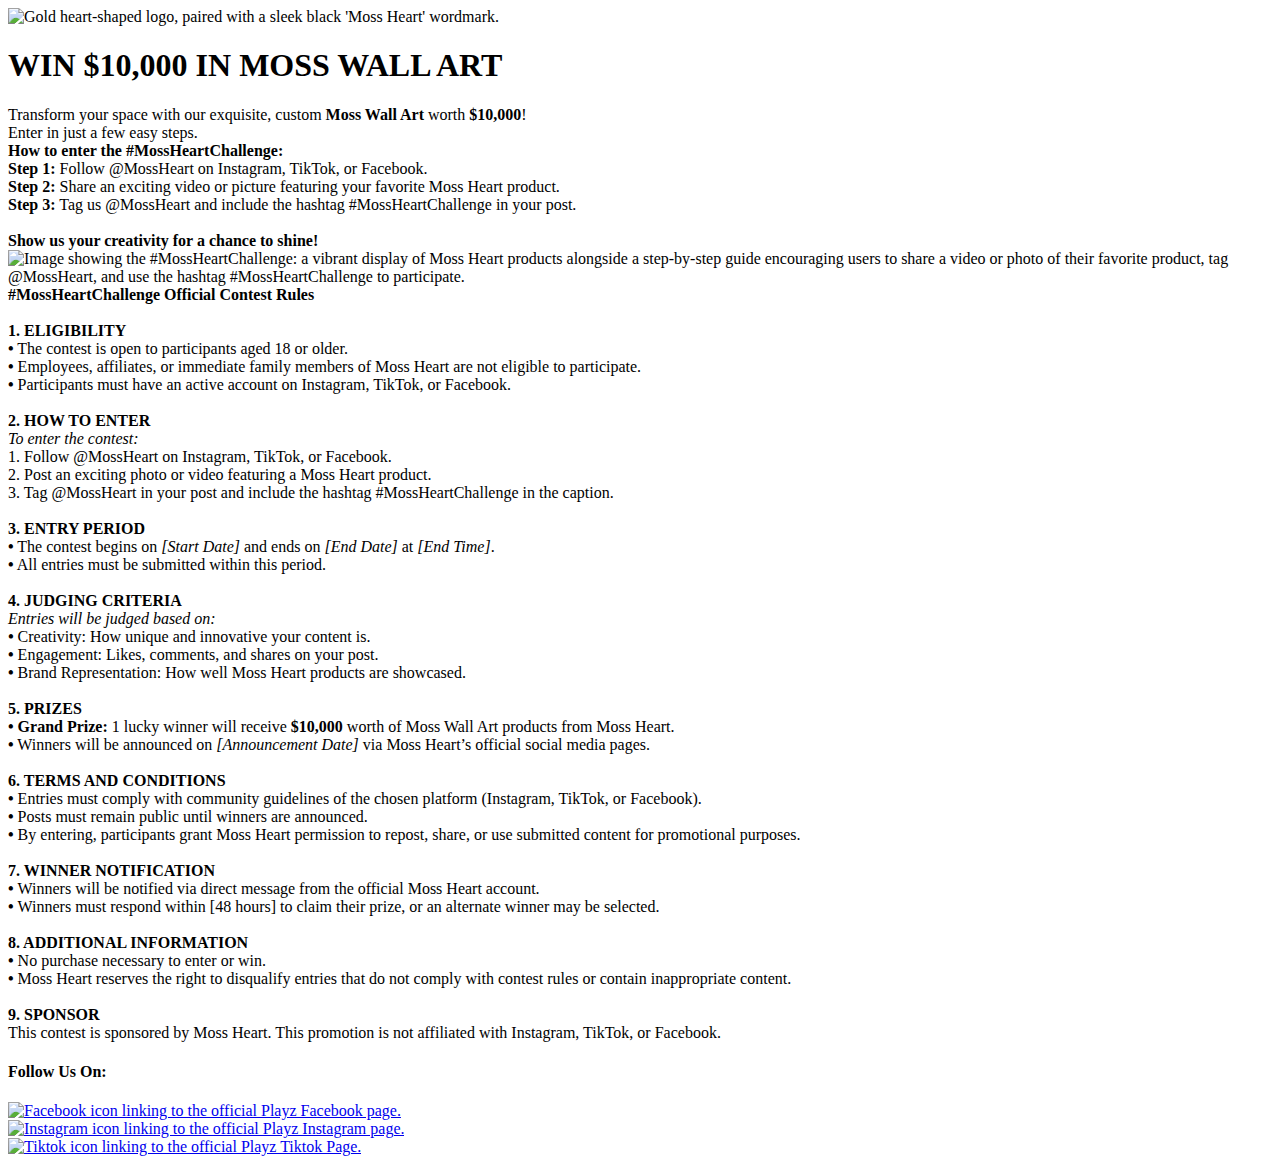
==== commit b69bdd3c: "Add files via upload" ====
--- a/index.html
+++ b/index.html
@@ -1,5 +1,5 @@
 <!DOCTYPE html>
-<!-- This site was created in Webflow. https://webflow.com --><!-- Last Published: Thu Dec 19 2024 12:21:02 GMT+0000 (Coordinated Universal Time) -->
+<!-- This site was created in Webflow. https://webflow.com --><!-- Last Published: Fri Jan 03 2025 12:43:42 GMT+0000 (Coordinated Universal Time) -->
 <html data-wf-domain="challenge01.webflow.io" data-wf-page="675bff506dbda8f57fe8d2b3"
     data-wf-site="675bff506dbda8f57fe8d2b5" data-wf-status="1">
 
@@ -8,7 +8,7 @@
     <title>Challenge</title>
     <meta content="width=device-width, initial-scale=1" name="viewport" />
     <meta content="Webflow" name="generator" />
-    <link href="./styles.css"
+    <link href="https://cdn.prod.website-files.com/675bff506dbda8f57fe8d2b5/css/challenge01.webflow.b89229dc1.css"
         rel="stylesheet" type="text/css" />
     <link href="https://fonts.googleapis.com" rel="preconnect" />
     <link href="https://fonts.gstatic.com" rel="preconnect" crossorigin="anonymous" />
@@ -34,20 +34,20 @@
             <div class="w-layout-blockcontainer container-3 w-container">
                 <h1 class="heading-5">WIN $10,000 IN MOSS WALL ART</h1>
                 <div class="text-block-2">Transform your space with our exquisite, custom <strong>Moss Wall Art</strong>
-                    worth <strong>$10,000</strong>! Enter in just a few easy steps.<br /></div>
+                    worth <strong>$10,000</strong>!<br />Enter in just a few easy steps.<br /></div>
             </div>
         </div>
         <div class="w-layout-blockcontainer container-6 w-container">
-            <div class="text-block-10"><strong>How to enter the #MossHeartChallenge:</strong><strong
-                    class="bold-text"><br />‍</strong><br /><strong>Step 1:</strong><strong> </strong>Follow @MossHeart
-                on Instagram, TikTok, or Facebook.<br /><strong>Step 2:</strong> Share an exciting video or picture
-                featuring your favorite Moss Heart product.<br /><strong>Step 3:</strong> Tag us @MossHeart and include
-                the hashtag #MossHeartChallenge in your post.<br /><br />Show us your creativity for a chance to shine!
-            </div><img
+            <div class="text-block-10"><strong>How to enter the #MossHeartChallenge:</strong><br /><strong>Step 1:
+                </strong>Follow @MossHeart on Instagram, TikTok, or Facebook.<br /><strong>Step 2:</strong> Share an
+                exciting video or picture featuring your favorite Moss Heart product.<br /><strong>Step 3:</strong> Tag
+                us @MossHeart and include the hashtag #MossHeartChallenge in your post.<br /><br /><strong
+                    class="bold-text-3">Show us your creativity for a chance to shine!</strong><br /></div><img
                 src="https://cdn.prod.website-files.com/675bff506dbda8f57fe8d2b5/6763d80789b09087ef1e7502_Group%2036.png"
                 loading="lazy" sizes="(max-width: 767px) 100vw, (max-width: 991px) 728px, 940px"
                 srcset="https://cdn.prod.website-files.com/675bff506dbda8f57fe8d2b5/6763d80789b09087ef1e7502_Group%2036-p-500.png 500w, https://cdn.prod.website-files.com/675bff506dbda8f57fe8d2b5/6763d80789b09087ef1e7502_Group%2036-p-800.png 800w, https://cdn.prod.website-files.com/675bff506dbda8f57fe8d2b5/6763d80789b09087ef1e7502_Group%2036-p-1080.png 1080w, https://cdn.prod.website-files.com/675bff506dbda8f57fe8d2b5/6763d80789b09087ef1e7502_Group%2036-p-1600.png 1600w, https://cdn.prod.website-files.com/675bff506dbda8f57fe8d2b5/6763d80789b09087ef1e7502_Group%2036.png 1844w"
-                alt="Image showing the #MossHeartChallenge: a vibrant display of Moss Heart products alongside a step-by-step guide encouraging users to share a video or photo of their favorite product, tag @MossHeart, and use the hashtag #MossHeartChallenge to participate." />
+                alt="Image showing the #MossHeartChallenge: a vibrant display of Moss Heart products alongside a step-by-step guide encouraging users to share a video or photo of their favorite product, tag @MossHeart, and use the hashtag #MossHeartChallenge to participate."
+                class="image-7" />
             <div class="text-block-10"><strong class="bold-text-2">#MossHeartChallenge Official Contest
                     Rules<br /><br />1. ELIGIBILITY<br />•</strong> The contest is open to participants aged 18 or
                 older.<br /><strong>•</strong> Employees, affiliates, or immediate family members of Moss Heart are not
@@ -85,31 +85,30 @@
                     <div id="w-node-_41d07da5-2063-4312-0f7a-0b1665465987-7fe8d2b3" class="w-layout-cell cell"><a
                             href="https://www.facebook.com/playzusa" target="_blank" class="w-inline-block"><img
                                 src="https://cdn.prod.website-files.com/675bff506dbda8f57fe8d2b5/675fcd86f68e0a553e7b760e_Facebook.png"
-                                loading="lazy" data-w-id="a5003678-3a60-4456-fa80-7016a3e949af"
-                                alt="Facebook icon linking to the official Playz Facebook page." class="image-3" /></a>
-                    </div>
+                                loading="lazy" alt="Facebook icon linking to the official Playz Facebook page."
+                                class="image-3" /></a></div>
                     <div id="w-node-_41d07da5-2063-4312-0f7a-0b1665465988-7fe8d2b3" class="w-layout-cell cell-2"><a
                             href="https://www.instagram.com/playz.usa/" target="_blank" class="w-inline-block"><img
                                 src="https://cdn.prod.website-files.com/675bff506dbda8f57fe8d2b5/675fd080322de3b2d6dc2720_Instagram.png"
-                                loading="lazy" data-w-id="9d101ed3-73d0-c6d1-eb3f-a8f6237fee24"
-                                alt="Instagram icon linking to the official Playz Instagram page."
+                                loading="lazy" alt="Instagram icon linking to the official Playz Instagram page."
                                 class="image-4" /></a></div>
                     <div id="w-node-b24e3834-db79-e466-9e8e-37ed382ccf76-7fe8d2b3" class="w-layout-cell cell-3"><a
                             href="https://www.tiktok.com/@playzusa" target="_blank" class="w-inline-block"><img
                                 src="https://cdn.prod.website-files.com/675bff506dbda8f57fe8d2b5/675fd08043f26c4a180edebc_Tiktok.png"
-                                loading="lazy" data-w-id="8ede28ca-b4d9-e80b-bc76-b8c7cfc6aeaf"
-                                alt="Tiktok icon linking to the official Playz Tiktok Page." class="image-5" /></a>
-                    </div>
-                </div><a data-w-id="32fa1cca-3ed3-011d-ade9-3b7a42372f57" href="https://www.mossheart.com"
-                    class="button-2 w-button">RETURN TO HOMEPAGE</a>
+                                loading="lazy" alt="Tiktok icon linking to the official Playz Tiktok Page."
+                                class="image-5" /></a></div>
+                </div>
             </div>
+            <section>
+                <section class="section-6"></section>
+            </section>
         </section>
     </div>
     <script src="https://d3e54v103j8qbb.cloudfront.net/js/jquery-3.5.1.min.dc5e7f18c8.js?site=675bff506dbda8f57fe8d2b5"
         type="text/javascript" integrity="sha256-9/aliU8dGd2tb6OSsuzixeV4y/faTqgFtohetphbbj0="
         crossorigin="anonymous"></script>
     <script
-        src="./script.js"
+        src="https://cdn.prod.website-files.com/675bff506dbda8f57fe8d2b5/js/webflow.77ac24386eb2a8dacabbd68092c045ec.js"
         type="text/javascript"></script>
 </body>
 
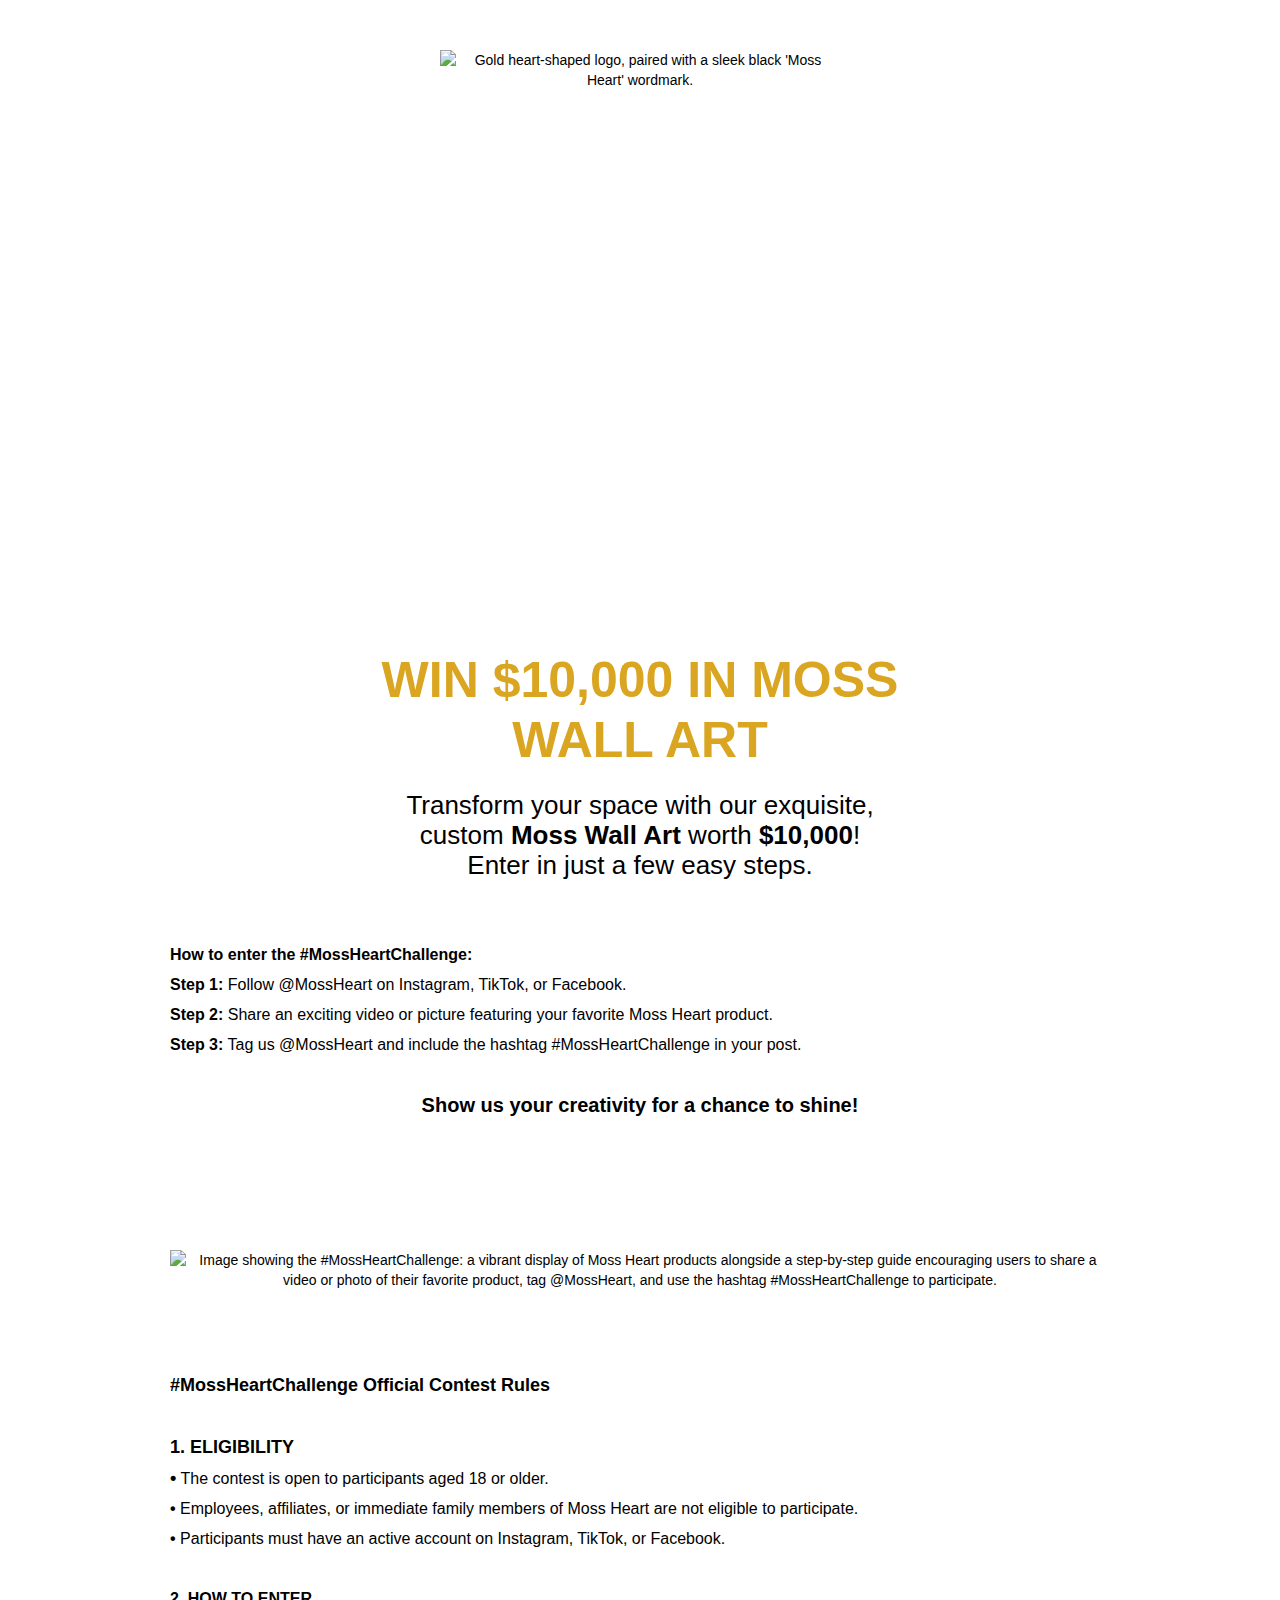
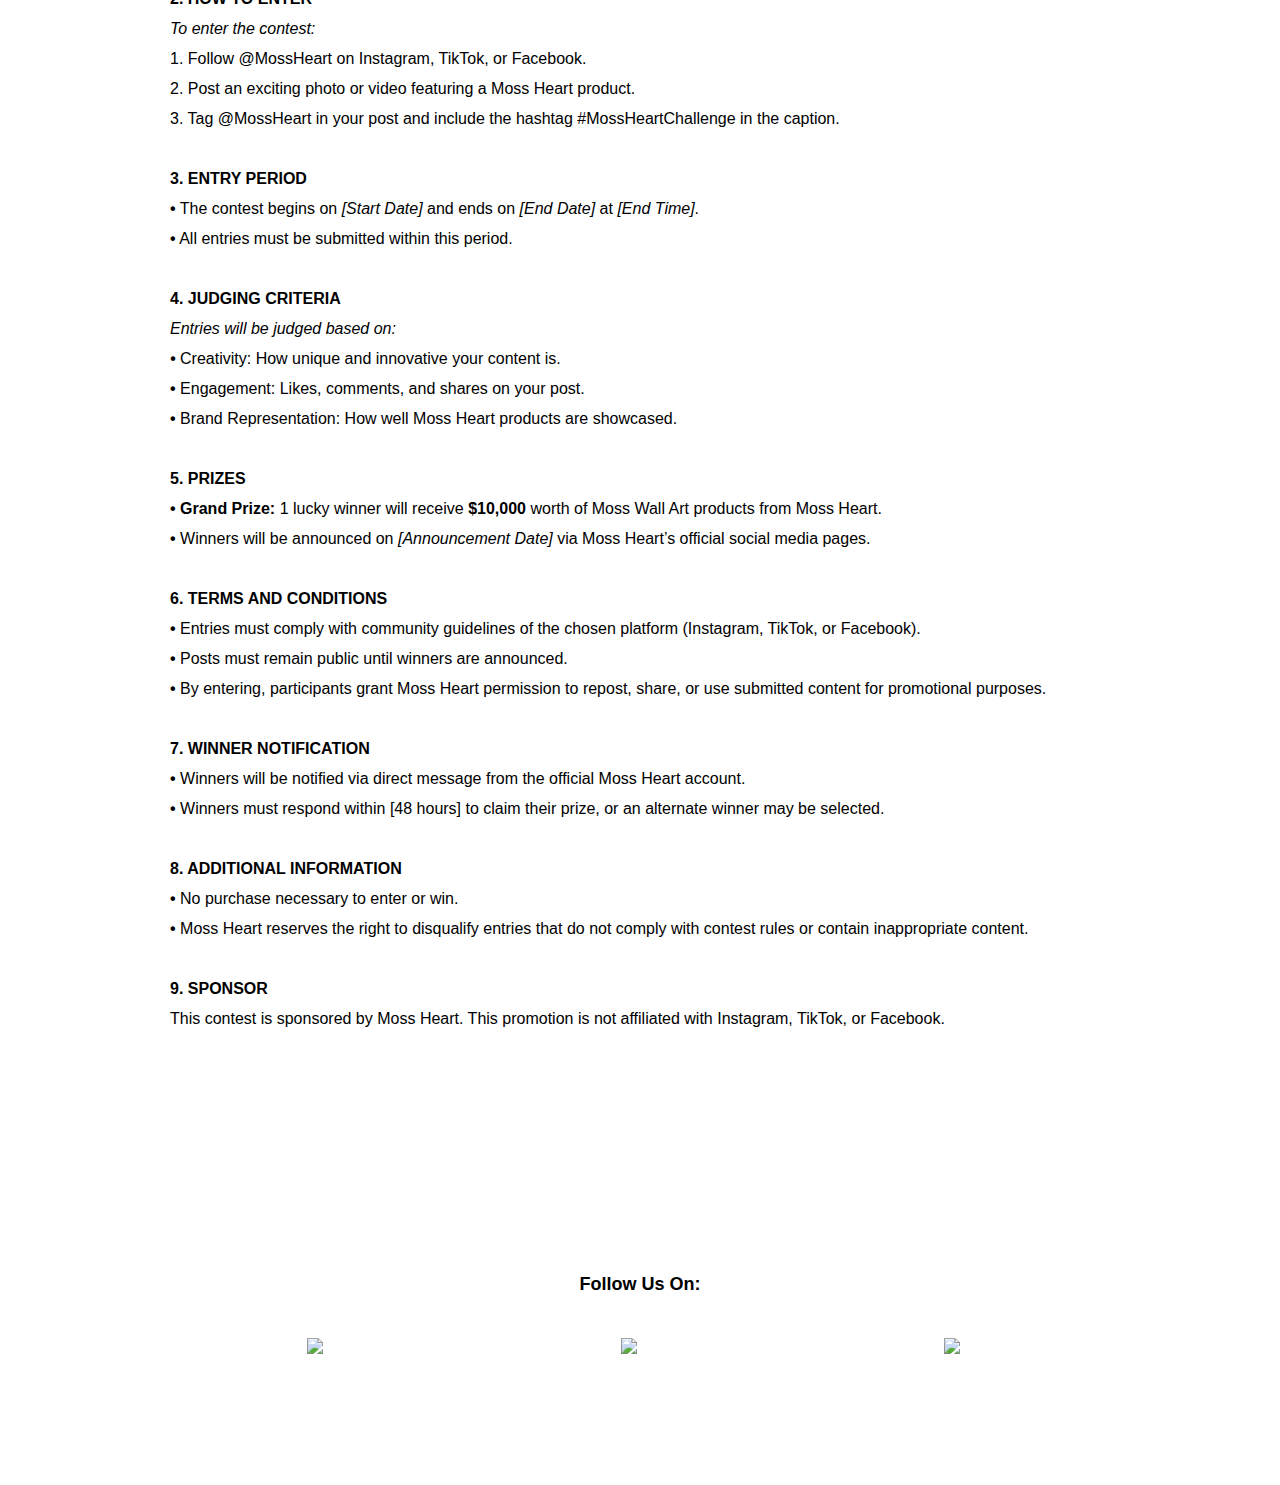
==== commit 199e523a: "Add files via upload" ====
--- a/index.html
+++ b/index.html
@@ -1,5 +1,5 @@
 <!DOCTYPE html>
-<!-- This site was created in Webflow. https://webflow.com --><!-- Last Published: Fri Jan 03 2025 12:43:42 GMT+0000 (Coordinated Universal Time) -->
+<!-- This site was created in Webflow. https://webflow.com --><!-- Last Published: Fri Jan 03 2025 15:02:41 GMT+0000 (Coordinated Universal Time) -->
 <html data-wf-domain="challenge01.webflow.io" data-wf-page="675bff506dbda8f57fe8d2b3"
     data-wf-site="675bff506dbda8f57fe8d2b5" data-wf-status="1">
 
@@ -8,7 +8,7 @@
     <title>Challenge</title>
     <meta content="width=device-width, initial-scale=1" name="viewport" />
     <meta content="Webflow" name="generator" />
-    <link href="https://cdn.prod.website-files.com/675bff506dbda8f57fe8d2b5/css/challenge01.webflow.b89229dc1.css"
+    <link href="./styles.css"
         rel="stylesheet" type="text/css" />
     <link href="https://fonts.googleapis.com" rel="preconnect" />
     <link href="https://fonts.gstatic.com" rel="preconnect" crossorigin="anonymous" />
@@ -75,7 +75,8 @@
                     INFORMATION<br />• </strong>No purchase necessary to enter or win.<br /><strong>• </strong>Moss
                 Heart reserves the right to disqualify entries that do not comply with contest rules or contain
                 inappropriate content.<br /><br /><strong>9. SPONSOR<br />‍</strong>This contest is sponsored by Moss
-                Heart. This promotion is not affiliated with Instagram, TikTok, or Facebook.</div>
+                Heart. This promotion is not affiliated with Instagram, TikTok, or Facebook.
+            </div>
         </div>
         <section class="section-5">
             <div class="w-layout-blockcontainer container-4 w-container">
@@ -108,7 +109,7 @@
         type="text/javascript" integrity="sha256-9/aliU8dGd2tb6OSsuzixeV4y/faTqgFtohetphbbj0="
         crossorigin="anonymous"></script>
     <script
-        src="https://cdn.prod.website-files.com/675bff506dbda8f57fe8d2b5/js/webflow.77ac24386eb2a8dacabbd68092c045ec.js"
+        src="./script.js"
         type="text/javascript"></script>
 </body>
 
--- a/styles.css
+++ b/styles.css
@@ -0,0 +1,2633 @@
+html {
+  -webkit-text-size-adjust: 100%;
+  -ms-text-size-adjust: 100%;
+  font-family: sans-serif;
+}
+
+body {
+  margin: 0;
+}
+
+article, aside, details, figcaption, figure, footer, header, hgroup, main, menu, nav, section, summary {
+  display: block;
+}
+
+audio, canvas, progress, video {
+  vertical-align: baseline;
+  display: inline-block;
+}
+
+audio:not([controls]) {
+  height: 0;
+  display: none;
+}
+
+[hidden], template {
+  display: none;
+}
+
+a {
+  background-color: #0000;
+}
+
+a:active, a:hover {
+  outline: 0;
+}
+
+abbr[title] {
+  border-bottom: 1px dotted;
+}
+
+b, strong {
+  font-weight: bold;
+}
+
+dfn {
+  font-style: italic;
+}
+
+h1 {
+  margin: .67em 0;
+  font-size: 2em;
+}
+
+mark {
+  color: #000;
+  background: #ff0;
+}
+
+small {
+  font-size: 80%;
+}
+
+sub, sup {
+  vertical-align: baseline;
+  font-size: 75%;
+  line-height: 0;
+  position: relative;
+}
+
+sup {
+  top: -.5em;
+}
+
+sub {
+  bottom: -.25em;
+}
+
+img {
+  border: 0;
+}
+
+svg:not(:root) {
+  overflow: hidden;
+}
+
+hr {
+  box-sizing: content-box;
+  height: 0;
+}
+
+pre {
+  overflow: auto;
+}
+
+code, kbd, pre, samp {
+  font-family: monospace;
+  font-size: 1em;
+}
+
+button, input, optgroup, select, textarea {
+  color: inherit;
+  font: inherit;
+  margin: 0;
+}
+
+button {
+  overflow: visible;
+}
+
+button, select {
+  text-transform: none;
+}
+
+button, html input[type="button"], input[type="reset"] {
+  -webkit-appearance: button;
+  cursor: pointer;
+}
+
+button[disabled], html input[disabled] {
+  cursor: default;
+}
+
+button::-moz-focus-inner, input::-moz-focus-inner {
+  border: 0;
+  padding: 0;
+}
+
+input {
+  line-height: normal;
+}
+
+input[type="checkbox"], input[type="radio"] {
+  box-sizing: border-box;
+  padding: 0;
+}
+
+input[type="number"]::-webkit-inner-spin-button, input[type="number"]::-webkit-outer-spin-button {
+  height: auto;
+}
+
+input[type="search"] {
+  -webkit-appearance: none;
+}
+
+input[type="search"]::-webkit-search-cancel-button, input[type="search"]::-webkit-search-decoration {
+  -webkit-appearance: none;
+}
+
+legend {
+  border: 0;
+  padding: 0;
+}
+
+textarea {
+  overflow: auto;
+}
+
+optgroup {
+  font-weight: bold;
+}
+
+table {
+  border-collapse: collapse;
+  border-spacing: 0;
+}
+
+td, th {
+  padding: 0;
+}
+
+@font-face {
+  font-family: webflow-icons;
+  src: url("[data-uri]") format("truetype");
+  font-weight: normal;
+  font-style: normal;
+}
+
+[class^="w-icon-"], [class*=" w-icon-"] {
+  speak: none;
+  font-variant: normal;
+  text-transform: none;
+  -webkit-font-smoothing: antialiased;
+  -moz-osx-font-smoothing: grayscale;
+  font-style: normal;
+  font-weight: normal;
+  line-height: 1;
+  font-family: webflow-icons !important;
+}
+
+.w-icon-slider-right:before {
+  content: "î˜€";
+}
+
+.w-icon-slider-left:before {
+  content: "î˜";
+}
+
+.w-icon-nav-menu:before {
+  content: "î˜‚";
+}
+
+.w-icon-arrow-down:before, .w-icon-dropdown-toggle:before {
+  content: "î˜ƒ";
+}
+
+.w-icon-file-upload-remove:before {
+  content: "î¤€";
+}
+
+.w-icon-file-upload-icon:before {
+  content: "î¤ƒ";
+}
+
+* {
+  box-sizing: border-box;
+}
+
+html {
+  height: 100%;
+}
+
+body {
+  color: #333;
+  background-color: #fff;
+  min-height: 100%;
+  margin: 0;
+  font-family: Arial, sans-serif;
+  font-size: 14px;
+  line-height: 20px;
+}
+
+img {
+  vertical-align: middle;
+  max-width: 100%;
+  display: inline-block;
+}
+
+html.w-mod-touch * {
+  background-attachment: scroll !important;
+}
+
+.w-block {
+  display: block;
+}
+
+.w-inline-block {
+  max-width: 100%;
+  display: inline-block;
+}
+
+.w-clearfix:before, .w-clearfix:after {
+  content: " ";
+  grid-area: 1 / 1 / 2 / 2;
+  display: table;
+}
+
+.w-clearfix:after {
+  clear: both;
+}
+
+.w-hidden {
+  display: none;
+}
+
+.w-button {
+  color: #fff;
+  line-height: inherit;
+  cursor: pointer;
+  background-color: #3898ec;
+  border: 0;
+  border-radius: 0;
+  padding: 9px 15px;
+  text-decoration: none;
+  display: inline-block;
+}
+
+input.w-button {
+  -webkit-appearance: button;
+}
+
+html[data-w-dynpage] [data-w-cloak] {
+  color: #0000 !important;
+}
+
+.w-code-block {
+  margin: unset;
+}
+
+pre.w-code-block code {
+  all: inherit;
+}
+
+.w-optimization {
+  display: contents;
+}
+
+.w-webflow-badge, .w-webflow-badge > img {
+  box-sizing: unset;
+  width: unset;
+  height: unset;
+  max-height: unset;
+  max-width: unset;
+  min-height: unset;
+  min-width: unset;
+  margin: unset;
+  padding: unset;
+  float: unset;
+  clear: unset;
+  border: unset;
+  border-radius: unset;
+  background: unset;
+  background-image: unset;
+  background-position: unset;
+  background-size: unset;
+  background-repeat: unset;
+  background-origin: unset;
+  background-clip: unset;
+  background-attachment: unset;
+  background-color: unset;
+  box-shadow: unset;
+  transform: unset;
+  direction: unset;
+  font-family: unset;
+  font-weight: unset;
+  color: unset;
+  font-size: unset;
+  line-height: unset;
+  font-style: unset;
+  font-variant: unset;
+  text-align: unset;
+  letter-spacing: unset;
+  -webkit-text-decoration: unset;
+  text-decoration: unset;
+  text-indent: unset;
+  text-transform: unset;
+  list-style-type: unset;
+  text-shadow: unset;
+  vertical-align: unset;
+  cursor: unset;
+  white-space: unset;
+  word-break: unset;
+  word-spacing: unset;
+  word-wrap: unset;
+  transition: unset;
+}
+
+.w-webflow-badge {
+  white-space: nowrap;
+  cursor: pointer;
+  box-shadow: 0 0 0 1px #0000001a, 0 1px 3px #0000001a;
+  visibility: visible !important;
+  opacity: 1 !important;
+  z-index: 2147483647 !important;
+  color: #aaadb0 !important;
+  overflow: unset !important;
+  background-color: #fff !important;
+  border-radius: 3px !important;
+  width: auto !important;
+  height: auto !important;
+  margin: 0 !important;
+  padding: 6px !important;
+  font-size: 12px !important;
+  line-height: 14px !important;
+  text-decoration: none !important;
+  display: inline-block !important;
+  position: fixed !important;
+  inset: auto 12px 12px auto !important;
+  transform: none !important;
+}
+
+.w-webflow-badge > img {
+  position: unset;
+  visibility: unset !important;
+  opacity: 1 !important;
+  vertical-align: middle !important;
+  display: inline-block !important;
+}
+
+h1, h2, h3, h4, h5, h6 {
+  margin-bottom: 10px;
+  font-weight: bold;
+}
+
+h1 {
+  margin-top: 20px;
+  font-size: 38px;
+  line-height: 44px;
+}
+
+h2 {
+  margin-top: 20px;
+  font-size: 32px;
+  line-height: 36px;
+}
+
+h3 {
+  margin-top: 20px;
+  font-size: 24px;
+  line-height: 30px;
+}
+
+h4 {
+  margin-top: 10px;
+  font-size: 18px;
+  line-height: 24px;
+}
+
+h5 {
+  margin-top: 10px;
+  font-size: 14px;
+  line-height: 20px;
+}
+
+h6 {
+  margin-top: 10px;
+  font-size: 12px;
+  line-height: 18px;
+}
+
+p {
+  margin-top: 0;
+  margin-bottom: 10px;
+}
+
+blockquote {
+  border-left: 5px solid #e2e2e2;
+  margin: 0 0 10px;
+  padding: 10px 20px;
+  font-size: 18px;
+  line-height: 22px;
+}
+
+figure {
+  margin: 0 0 10px;
+}
+
+figcaption {
+  text-align: center;
+  margin-top: 5px;
+}
+
+ul, ol {
+  margin-top: 0;
+  margin-bottom: 10px;
+  padding-left: 40px;
+}
+
+.w-list-unstyled {
+  padding-left: 0;
+  list-style: none;
+}
+
+.w-embed:before, .w-embed:after {
+  content: " ";
+  grid-area: 1 / 1 / 2 / 2;
+  display: table;
+}
+
+.w-embed:after {
+  clear: both;
+}
+
+.w-video {
+  width: 100%;
+  padding: 0;
+  position: relative;
+}
+
+.w-video iframe, .w-video object, .w-video embed {
+  border: none;
+  width: 100%;
+  height: 100%;
+  position: absolute;
+  top: 0;
+  left: 0;
+}
+
+fieldset {
+  border: 0;
+  margin: 0;
+  padding: 0;
+}
+
+button, [type="button"], [type="reset"] {
+  cursor: pointer;
+  -webkit-appearance: button;
+  border: 0;
+}
+
+.w-form {
+  margin: 0 0 15px;
+}
+
+.w-form-done {
+  text-align: center;
+  background-color: #ddd;
+  padding: 20px;
+  display: none;
+}
+
+.w-form-fail {
+  background-color: #ffdede;
+  margin-top: 10px;
+  padding: 10px;
+  display: none;
+}
+
+label {
+  margin-bottom: 5px;
+  font-weight: bold;
+  display: block;
+}
+
+.w-input, .w-select {
+  color: #333;
+  vertical-align: middle;
+  background-color: #fff;
+  border: 1px solid #ccc;
+  width: 100%;
+  height: 38px;
+  margin-bottom: 10px;
+  padding: 8px 12px;
+  font-size: 14px;
+  line-height: 1.42857;
+  display: block;
+}
+
+.w-input::placeholder, .w-select::placeholder {
+  color: #999;
+}
+
+.w-input:focus, .w-select:focus {
+  border-color: #3898ec;
+  outline: 0;
+}
+
+.w-input[disabled], .w-select[disabled], .w-input[readonly], .w-select[readonly], fieldset[disabled] .w-input, fieldset[disabled] .w-select {
+  cursor: not-allowed;
+}
+
+.w-input[disabled]:not(.w-input-disabled), .w-select[disabled]:not(.w-input-disabled), .w-input[readonly], .w-select[readonly], fieldset[disabled]:not(.w-input-disabled) .w-input, fieldset[disabled]:not(.w-input-disabled) .w-select {
+  background-color: #eee;
+}
+
+textarea.w-input, textarea.w-select {
+  height: auto;
+}
+
+.w-select {
+  background-color: #f3f3f3;
+}
+
+.w-select[multiple] {
+  height: auto;
+}
+
+.w-form-label {
+  cursor: pointer;
+  margin-bottom: 0;
+  font-weight: normal;
+  display: inline-block;
+}
+
+.w-radio {
+  margin-bottom: 5px;
+  padding-left: 20px;
+  display: block;
+}
+
+.w-radio:before, .w-radio:after {
+  content: " ";
+  grid-area: 1 / 1 / 2 / 2;
+  display: table;
+}
+
+.w-radio:after {
+  clear: both;
+}
+
+.w-radio-input {
+  float: left;
+  margin: 3px 0 0 -20px;
+  line-height: normal;
+}
+
+.w-file-upload {
+  margin-bottom: 10px;
+  display: block;
+}
+
+.w-file-upload-input {
+  opacity: 0;
+  z-index: -100;
+  width: .1px;
+  height: .1px;
+  position: absolute;
+  overflow: hidden;
+}
+
+.w-file-upload-default, .w-file-upload-uploading, .w-file-upload-success {
+  color: #333;
+  display: inline-block;
+}
+
+.w-file-upload-error {
+  margin-top: 10px;
+  display: block;
+}
+
+.w-file-upload-default.w-hidden, .w-file-upload-uploading.w-hidden, .w-file-upload-error.w-hidden, .w-file-upload-success.w-hidden {
+  display: none;
+}
+
+.w-file-upload-uploading-btn {
+  cursor: pointer;
+  background-color: #fafafa;
+  border: 1px solid #ccc;
+  margin: 0;
+  padding: 8px 12px;
+  font-size: 14px;
+  font-weight: normal;
+  display: flex;
+}
+
+.w-file-upload-file {
+  background-color: #fafafa;
+  border: 1px solid #ccc;
+  flex-grow: 1;
+  justify-content: space-between;
+  margin: 0;
+  padding: 8px 9px 8px 11px;
+  display: flex;
+}
+
+.w-file-upload-file-name {
+  font-size: 14px;
+  font-weight: normal;
+  display: block;
+}
+
+.w-file-remove-link {
+  cursor: pointer;
+  width: auto;
+  height: auto;
+  margin-top: 3px;
+  margin-left: 10px;
+  padding: 3px;
+  display: block;
+}
+
+.w-icon-file-upload-remove {
+  margin: auto;
+  font-size: 10px;
+}
+
+.w-file-upload-error-msg {
+  color: #ea384c;
+  padding: 2px 0;
+  display: inline-block;
+}
+
+.w-file-upload-info {
+  padding: 0 12px;
+  line-height: 38px;
+  display: inline-block;
+}
+
+.w-file-upload-label {
+  cursor: pointer;
+  background-color: #fafafa;
+  border: 1px solid #ccc;
+  margin: 0;
+  padding: 8px 12px;
+  font-size: 14px;
+  font-weight: normal;
+  display: inline-block;
+}
+
+.w-icon-file-upload-icon, .w-icon-file-upload-uploading {
+  width: 20px;
+  margin-right: 8px;
+  display: inline-block;
+}
+
+.w-icon-file-upload-uploading {
+  height: 20px;
+}
+
+.w-container {
+  max-width: 940px;
+  margin-left: auto;
+  margin-right: auto;
+}
+
+.w-container:before, .w-container:after {
+  content: " ";
+  grid-area: 1 / 1 / 2 / 2;
+  display: table;
+}
+
+.w-container:after {
+  clear: both;
+}
+
+.w-container .w-row {
+  margin-left: -10px;
+  margin-right: -10px;
+}
+
+.w-row:before, .w-row:after {
+  content: " ";
+  grid-area: 1 / 1 / 2 / 2;
+  display: table;
+}
+
+.w-row:after {
+  clear: both;
+}
+
+.w-row .w-row {
+  margin-left: 0;
+  margin-right: 0;
+}
+
+.w-col {
+  float: left;
+  width: 100%;
+  min-height: 1px;
+  padding-left: 10px;
+  padding-right: 10px;
+  position: relative;
+}
+
+.w-col .w-col {
+  padding-left: 0;
+  padding-right: 0;
+}
+
+.w-col-1 {
+  width: 8.33333%;
+}
+
+.w-col-2 {
+  width: 16.6667%;
+}
+
+.w-col-3 {
+  width: 25%;
+}
+
+.w-col-4 {
+  width: 33.3333%;
+}
+
+.w-col-5 {
+  width: 41.6667%;
+}
+
+.w-col-6 {
+  width: 50%;
+}
+
+.w-col-7 {
+  width: 58.3333%;
+}
+
+.w-col-8 {
+  width: 66.6667%;
+}
+
+.w-col-9 {
+  width: 75%;
+}
+
+.w-col-10 {
+  width: 83.3333%;
+}
+
+.w-col-11 {
+  width: 91.6667%;
+}
+
+.w-col-12 {
+  width: 100%;
+}
+
+.w-hidden-main {
+  display: none !important;
+}
+
+@media screen and (max-width: 991px) {
+  .w-container {
+    max-width: 728px;
+  }
+
+  .w-hidden-main {
+    display: inherit !important;
+  }
+
+  .w-hidden-medium {
+    display: none !important;
+  }
+
+  .w-col-medium-1 {
+    width: 8.33333%;
+  }
+
+  .w-col-medium-2 {
+    width: 16.6667%;
+  }
+
+  .w-col-medium-3 {
+    width: 25%;
+  }
+
+  .w-col-medium-4 {
+    width: 33.3333%;
+  }
+
+  .w-col-medium-5 {
+    width: 41.6667%;
+  }
+
+  .w-col-medium-6 {
+    width: 50%;
+  }
+
+  .w-col-medium-7 {
+    width: 58.3333%;
+  }
+
+  .w-col-medium-8 {
+    width: 66.6667%;
+  }
+
+  .w-col-medium-9 {
+    width: 75%;
+  }
+
+  .w-col-medium-10 {
+    width: 83.3333%;
+  }
+
+  .w-col-medium-11 {
+    width: 91.6667%;
+  }
+
+  .w-col-medium-12 {
+    width: 100%;
+  }
+
+  .w-col-stack {
+    width: 100%;
+    left: auto;
+    right: auto;
+  }
+}
+
+@media screen and (max-width: 767px) {
+  .w-hidden-main, .w-hidden-medium {
+    display: inherit !important;
+  }
+
+  .w-hidden-small {
+    display: none !important;
+  }
+
+  .w-row, .w-container .w-row {
+    margin-left: 0;
+    margin-right: 0;
+  }
+
+  .w-col {
+    width: 100%;
+    left: auto;
+    right: auto;
+  }
+
+  .w-col-small-1 {
+    width: 8.33333%;
+  }
+
+  .w-col-small-2 {
+    width: 16.6667%;
+  }
+
+  .w-col-small-3 {
+    width: 25%;
+  }
+
+  .w-col-small-4 {
+    width: 33.3333%;
+  }
+
+  .w-col-small-5 {
+    width: 41.6667%;
+  }
+
+  .w-col-small-6 {
+    width: 50%;
+  }
+
+  .w-col-small-7 {
+    width: 58.3333%;
+  }
+
+  .w-col-small-8 {
+    width: 66.6667%;
+  }
+
+  .w-col-small-9 {
+    width: 75%;
+  }
+
+  .w-col-small-10 {
+    width: 83.3333%;
+  }
+
+  .w-col-small-11 {
+    width: 91.6667%;
+  }
+
+  .w-col-small-12 {
+    width: 100%;
+  }
+}
+
+@media screen and (max-width: 479px) {
+  .w-container {
+    max-width: none;
+  }
+
+  .w-hidden-main, .w-hidden-medium, .w-hidden-small {
+    display: inherit !important;
+  }
+
+  .w-hidden-tiny {
+    display: none !important;
+  }
+
+  .w-col {
+    width: 100%;
+  }
+
+  .w-col-tiny-1 {
+    width: 8.33333%;
+  }
+
+  .w-col-tiny-2 {
+    width: 16.6667%;
+  }
+
+  .w-col-tiny-3 {
+    width: 25%;
+  }
+
+  .w-col-tiny-4 {
+    width: 33.3333%;
+  }
+
+  .w-col-tiny-5 {
+    width: 41.6667%;
+  }
+
+  .w-col-tiny-6 {
+    width: 50%;
+  }
+
+  .w-col-tiny-7 {
+    width: 58.3333%;
+  }
+
+  .w-col-tiny-8 {
+    width: 66.6667%;
+  }
+
+  .w-col-tiny-9 {
+    width: 75%;
+  }
+
+  .w-col-tiny-10 {
+    width: 83.3333%;
+  }
+
+  .w-col-tiny-11 {
+    width: 91.6667%;
+  }
+
+  .w-col-tiny-12 {
+    width: 100%;
+  }
+}
+
+.w-widget {
+  position: relative;
+}
+
+.w-widget-map {
+  width: 100%;
+  height: 400px;
+}
+
+.w-widget-map label {
+  width: auto;
+  display: inline;
+}
+
+.w-widget-map img {
+  max-width: inherit;
+}
+
+.w-widget-map .gm-style-iw {
+  text-align: center;
+}
+
+.w-widget-map .gm-style-iw > button {
+  display: none !important;
+}
+
+.w-widget-twitter {
+  overflow: hidden;
+}
+
+.w-widget-twitter-count-shim {
+  vertical-align: top;
+  text-align: center;
+  background: #fff;
+  border: 1px solid #758696;
+  border-radius: 3px;
+  width: 28px;
+  height: 20px;
+  display: inline-block;
+  position: relative;
+}
+
+.w-widget-twitter-count-shim * {
+  pointer-events: none;
+  -webkit-user-select: none;
+  user-select: none;
+}
+
+.w-widget-twitter-count-shim .w-widget-twitter-count-inner {
+  text-align: center;
+  color: #999;
+  font-family: serif;
+  font-size: 15px;
+  line-height: 12px;
+  position: relative;
+}
+
+.w-widget-twitter-count-shim .w-widget-twitter-count-clear {
+  display: block;
+  position: relative;
+}
+
+.w-widget-twitter-count-shim.w--large {
+  width: 36px;
+  height: 28px;
+}
+
+.w-widget-twitter-count-shim.w--large .w-widget-twitter-count-inner {
+  font-size: 18px;
+  line-height: 18px;
+}
+
+.w-widget-twitter-count-shim:not(.w--vertical) {
+  margin-left: 5px;
+  margin-right: 8px;
+}
+
+.w-widget-twitter-count-shim:not(.w--vertical).w--large {
+  margin-left: 6px;
+}
+
+.w-widget-twitter-count-shim:not(.w--vertical):before, .w-widget-twitter-count-shim:not(.w--vertical):after {
+  content: " ";
+  pointer-events: none;
+  border: solid #0000;
+  width: 0;
+  height: 0;
+  position: absolute;
+  top: 50%;
+  left: 0;
+}
+
+.w-widget-twitter-count-shim:not(.w--vertical):before {
+  border-width: 4px;
+  border-color: #75869600 #5d6c7b #75869600 #75869600;
+  margin-top: -4px;
+  margin-left: -9px;
+}
+
+.w-widget-twitter-count-shim:not(.w--vertical).w--large:before {
+  border-width: 5px;
+  margin-top: -5px;
+  margin-left: -10px;
+}
+
+.w-widget-twitter-count-shim:not(.w--vertical):after {
+  border-width: 4px;
+  border-color: #fff0 #fff #fff0 #fff0;
+  margin-top: -4px;
+  margin-left: -8px;
+}
+
+.w-widget-twitter-count-shim:not(.w--vertical).w--large:after {
+  border-width: 5px;
+  margin-top: -5px;
+  margin-left: -9px;
+}
+
+.w-widget-twitter-count-shim.w--vertical {
+  width: 61px;
+  height: 33px;
+  margin-bottom: 8px;
+}
+
+.w-widget-twitter-count-shim.w--vertical:before, .w-widget-twitter-count-shim.w--vertical:after {
+  content: " ";
+  pointer-events: none;
+  border: solid #0000;
+  width: 0;
+  height: 0;
+  position: absolute;
+  top: 100%;
+  left: 50%;
+}
+
+.w-widget-twitter-count-shim.w--vertical:before {
+  border-width: 5px;
+  border-color: #5d6c7b #75869600 #75869600;
+  margin-left: -5px;
+}
+
+.w-widget-twitter-count-shim.w--vertical:after {
+  border-width: 4px;
+  border-color: #fff #fff0 #fff0;
+  margin-left: -4px;
+}
+
+.w-widget-twitter-count-shim.w--vertical .w-widget-twitter-count-inner {
+  font-size: 18px;
+  line-height: 22px;
+}
+
+.w-widget-twitter-count-shim.w--vertical.w--large {
+  width: 76px;
+}
+
+.w-background-video {
+  color: #fff;
+  height: 500px;
+  position: relative;
+  overflow: hidden;
+}
+
+.w-background-video > video {
+  object-fit: cover;
+  z-index: -100;
+  background-position: 50%;
+  background-size: cover;
+  width: 100%;
+  height: 100%;
+  margin: auto;
+  position: absolute;
+  inset: -100%;
+}
+
+.w-background-video > video::-webkit-media-controls-start-playback-button {
+  -webkit-appearance: none;
+  display: none !important;
+}
+
+.w-background-video--control {
+  background-color: #0000;
+  padding: 0;
+  position: absolute;
+  bottom: 1em;
+  right: 1em;
+}
+
+.w-background-video--control > [hidden] {
+  display: none !important;
+}
+
+.w-slider {
+  text-align: center;
+  clear: both;
+  -webkit-tap-highlight-color: #0000;
+  tap-highlight-color: #0000;
+  background: #ddd;
+  height: 300px;
+  position: relative;
+}
+
+.w-slider-mask {
+  z-index: 1;
+  white-space: nowrap;
+  height: 100%;
+  display: block;
+  position: relative;
+  left: 0;
+  right: 0;
+  overflow: hidden;
+}
+
+.w-slide {
+  vertical-align: top;
+  white-space: normal;
+  text-align: left;
+  width: 100%;
+  height: 100%;
+  display: inline-block;
+  position: relative;
+}
+
+.w-slider-nav {
+  z-index: 2;
+  text-align: center;
+  -webkit-tap-highlight-color: #0000;
+  tap-highlight-color: #0000;
+  height: 40px;
+  margin: auto;
+  padding-top: 10px;
+  position: absolute;
+  inset: auto 0 0;
+}
+
+.w-slider-nav.w-round > div {
+  border-radius: 100%;
+}
+
+.w-slider-nav.w-num > div {
+  font-size: inherit;
+  line-height: inherit;
+  width: auto;
+  height: auto;
+  padding: .2em .5em;
+}
+
+.w-slider-nav.w-shadow > div {
+  box-shadow: 0 0 3px #3336;
+}
+
+.w-slider-nav-invert {
+  color: #fff;
+}
+
+.w-slider-nav-invert > div {
+  background-color: #2226;
+}
+
+.w-slider-nav-invert > div.w-active {
+  background-color: #222;
+}
+
+.w-slider-dot {
+  cursor: pointer;
+  background-color: #fff6;
+  width: 1em;
+  height: 1em;
+  margin: 0 3px .5em;
+  transition: background-color .1s, color .1s;
+  display: inline-block;
+  position: relative;
+}
+
+.w-slider-dot.w-active {
+  background-color: #fff;
+}
+
+.w-slider-dot:focus {
+  outline: none;
+  box-shadow: 0 0 0 2px #fff;
+}
+
+.w-slider-dot:focus.w-active {
+  box-shadow: none;
+}
+
+.w-slider-arrow-left, .w-slider-arrow-right {
+  cursor: pointer;
+  color: #fff;
+  -webkit-tap-highlight-color: #0000;
+  tap-highlight-color: #0000;
+  -webkit-user-select: none;
+  user-select: none;
+  width: 80px;
+  margin: auto;
+  font-size: 40px;
+  position: absolute;
+  inset: 0;
+  overflow: hidden;
+}
+
+.w-slider-arrow-left [class^="w-icon-"], .w-slider-arrow-right [class^="w-icon-"], .w-slider-arrow-left [class*=" w-icon-"], .w-slider-arrow-right [class*=" w-icon-"] {
+  position: absolute;
+}
+
+.w-slider-arrow-left:focus, .w-slider-arrow-right:focus {
+  outline: 0;
+}
+
+.w-slider-arrow-left {
+  z-index: 3;
+  right: auto;
+}
+
+.w-slider-arrow-right {
+  z-index: 4;
+  left: auto;
+}
+
+.w-icon-slider-left, .w-icon-slider-right {
+  width: 1em;
+  height: 1em;
+  margin: auto;
+  inset: 0;
+}
+
+.w-slider-aria-label {
+  clip: rect(0 0 0 0);
+  border: 0;
+  width: 1px;
+  height: 1px;
+  margin: -1px;
+  padding: 0;
+  position: absolute;
+  overflow: hidden;
+}
+
+.w-slider-force-show {
+  display: block !important;
+}
+
+.w-dropdown {
+  text-align: left;
+  z-index: 900;
+  margin-left: auto;
+  margin-right: auto;
+  display: inline-block;
+  position: relative;
+}
+
+.w-dropdown-btn, .w-dropdown-toggle, .w-dropdown-link {
+  vertical-align: top;
+  color: #222;
+  text-align: left;
+  white-space: nowrap;
+  margin-left: auto;
+  margin-right: auto;
+  padding: 20px;
+  text-decoration: none;
+  position: relative;
+}
+
+.w-dropdown-toggle {
+  -webkit-user-select: none;
+  user-select: none;
+  cursor: pointer;
+  padding-right: 40px;
+  display: inline-block;
+}
+
+.w-dropdown-toggle:focus {
+  outline: 0;
+}
+
+.w-icon-dropdown-toggle {
+  width: 1em;
+  height: 1em;
+  margin: auto 20px auto auto;
+  position: absolute;
+  top: 0;
+  bottom: 0;
+  right: 0;
+}
+
+.w-dropdown-list {
+  background: #ddd;
+  min-width: 100%;
+  display: none;
+  position: absolute;
+}
+
+.w-dropdown-list.w--open {
+  display: block;
+}
+
+.w-dropdown-link {
+  color: #222;
+  padding: 10px 20px;
+  display: block;
+}
+
+.w-dropdown-link.w--current {
+  color: #0082f3;
+}
+
+.w-dropdown-link:focus {
+  outline: 0;
+}
+
+@media screen and (max-width: 767px) {
+  .w-nav-brand {
+    padding-left: 10px;
+  }
+}
+
+.w-lightbox-backdrop {
+  cursor: auto;
+  letter-spacing: normal;
+  text-indent: 0;
+  text-shadow: none;
+  text-transform: none;
+  visibility: visible;
+  white-space: normal;
+  word-break: normal;
+  word-spacing: normal;
+  word-wrap: normal;
+  color: #fff;
+  text-align: center;
+  z-index: 2000;
+  opacity: 0;
+  -webkit-user-select: none;
+  -moz-user-select: none;
+  -webkit-tap-highlight-color: transparent;
+  background: #000000e6;
+  outline: 0;
+  font-family: Helvetica Neue, Helvetica, Ubuntu, Segoe UI, Verdana, sans-serif;
+  font-size: 17px;
+  font-style: normal;
+  font-weight: 300;
+  line-height: 1.2;
+  list-style: disc;
+  position: fixed;
+  inset: 0;
+  -webkit-transform: translate(0);
+}
+
+.w-lightbox-backdrop, .w-lightbox-container {
+  -webkit-overflow-scrolling: touch;
+  height: 100%;
+  overflow: auto;
+}
+
+.w-lightbox-content {
+  height: 100vh;
+  position: relative;
+  overflow: hidden;
+}
+
+.w-lightbox-view {
+  opacity: 0;
+  width: 100vw;
+  height: 100vh;
+  position: absolute;
+}
+
+.w-lightbox-view:before {
+  content: "";
+  height: 100vh;
+}
+
+.w-lightbox-group, .w-lightbox-group .w-lightbox-view, .w-lightbox-group .w-lightbox-view:before {
+  height: 86vh;
+}
+
+.w-lightbox-frame, .w-lightbox-view:before {
+  vertical-align: middle;
+  display: inline-block;
+}
+
+.w-lightbox-figure {
+  margin: 0;
+  position: relative;
+}
+
+.w-lightbox-group .w-lightbox-figure {
+  cursor: pointer;
+}
+
+.w-lightbox-img {
+  width: auto;
+  max-width: none;
+  height: auto;
+}
+
+.w-lightbox-image {
+  float: none;
+  max-width: 100vw;
+  max-height: 100vh;
+  display: block;
+}
+
+.w-lightbox-group .w-lightbox-image {
+  max-height: 86vh;
+}
+
+.w-lightbox-caption {
+  text-align: left;
+  text-overflow: ellipsis;
+  white-space: nowrap;
+  background: #0006;
+  padding: .5em 1em;
+  position: absolute;
+  bottom: 0;
+  left: 0;
+  right: 0;
+  overflow: hidden;
+}
+
+.w-lightbox-embed {
+  width: 100%;
+  height: 100%;
+  position: absolute;
+  inset: 0;
+}
+
+.w-lightbox-control {
+  cursor: pointer;
+  background-position: center;
+  background-repeat: no-repeat;
+  background-size: 24px;
+  width: 4em;
+  transition: all .3s;
+  position: absolute;
+  top: 0;
+}
+
+.w-lightbox-left {
+  background-image: url("[data-uri]");
+  display: none;
+  bottom: 0;
+  left: 0;
+}
+
+.w-lightbox-right {
+  background-image: url("[data-uri]");
+  display: none;
+  bottom: 0;
+  right: 0;
+}
+
+.w-lightbox-close {
+  background-image: url("[data-uri]");
+  background-size: 18px;
+  height: 2.6em;
+  right: 0;
+}
+
+.w-lightbox-strip {
+  white-space: nowrap;
+  padding: 0 1vh;
+  line-height: 0;
+  position: absolute;
+  bottom: 0;
+  left: 0;
+  right: 0;
+  overflow: auto hidden;
+}
+
+.w-lightbox-item {
+  box-sizing: content-box;
+  cursor: pointer;
+  width: 10vh;
+  padding: 2vh 1vh;
+  display: inline-block;
+  -webkit-transform: translate3d(0, 0, 0);
+}
+
+.w-lightbox-active {
+  opacity: .3;
+}
+
+.w-lightbox-thumbnail {
+  background: #222;
+  height: 10vh;
+  position: relative;
+  overflow: hidden;
+}
+
+.w-lightbox-thumbnail-image {
+  position: absolute;
+  top: 0;
+  left: 0;
+}
+
+.w-lightbox-thumbnail .w-lightbox-tall {
+  width: 100%;
+  top: 50%;
+  transform: translate(0, -50%);
+}
+
+.w-lightbox-thumbnail .w-lightbox-wide {
+  height: 100%;
+  left: 50%;
+  transform: translate(-50%);
+}
+
+.w-lightbox-spinner {
+  box-sizing: border-box;
+  border: 5px solid #0006;
+  border-radius: 50%;
+  width: 40px;
+  height: 40px;
+  margin-top: -20px;
+  margin-left: -20px;
+  animation: .8s linear infinite spin;
+  position: absolute;
+  top: 50%;
+  left: 50%;
+}
+
+.w-lightbox-spinner:after {
+  content: "";
+  border: 3px solid #0000;
+  border-bottom-color: #fff;
+  border-radius: 50%;
+  position: absolute;
+  inset: -4px;
+}
+
+.w-lightbox-hide {
+  display: none;
+}
+
+.w-lightbox-noscroll {
+  overflow: hidden;
+}
+
+@media (min-width: 768px) {
+  .w-lightbox-content {
+    height: 96vh;
+    margin-top: 2vh;
+  }
+
+  .w-lightbox-view, .w-lightbox-view:before {
+    height: 96vh;
+  }
+
+  .w-lightbox-group, .w-lightbox-group .w-lightbox-view, .w-lightbox-group .w-lightbox-view:before {
+    height: 84vh;
+  }
+
+  .w-lightbox-image {
+    max-width: 96vw;
+    max-height: 96vh;
+  }
+
+  .w-lightbox-group .w-lightbox-image {
+    max-width: 82.3vw;
+    max-height: 84vh;
+  }
+
+  .w-lightbox-left, .w-lightbox-right {
+    opacity: .5;
+    display: block;
+  }
+
+  .w-lightbox-close {
+    opacity: .8;
+  }
+
+  .w-lightbox-control:hover {
+    opacity: 1;
+  }
+}
+
+.w-lightbox-inactive, .w-lightbox-inactive:hover {
+  opacity: 0;
+}
+
+.w-richtext:before, .w-richtext:after {
+  content: " ";
+  grid-area: 1 / 1 / 2 / 2;
+  display: table;
+}
+
+.w-richtext:after {
+  clear: both;
+}
+
+.w-richtext[contenteditable="true"]:before, .w-richtext[contenteditable="true"]:after {
+  white-space: initial;
+}
+
+.w-richtext ol, .w-richtext ul {
+  overflow: hidden;
+}
+
+.w-richtext .w-richtext-figure-selected.w-richtext-figure-type-video div:after, .w-richtext .w-richtext-figure-selected[data-rt-type="video"] div:after, .w-richtext .w-richtext-figure-selected.w-richtext-figure-type-image div, .w-richtext .w-richtext-figure-selected[data-rt-type="image"] div {
+  outline: 2px solid #2895f7;
+}
+
+.w-richtext figure.w-richtext-figure-type-video > div:after, .w-richtext figure[data-rt-type="video"] > div:after {
+  content: "";
+  display: none;
+  position: absolute;
+  inset: 0;
+}
+
+.w-richtext figure {
+  max-width: 60%;
+  position: relative;
+}
+
+.w-richtext figure > div:before {
+  cursor: default !important;
+}
+
+.w-richtext figure img {
+  width: 100%;
+}
+
+.w-richtext figure figcaption.w-richtext-figcaption-placeholder {
+  opacity: .6;
+}
+
+.w-richtext figure div {
+  color: #0000;
+  font-size: 0;
+}
+
+.w-richtext figure.w-richtext-figure-type-image, .w-richtext figure[data-rt-type="image"] {
+  display: table;
+}
+
+.w-richtext figure.w-richtext-figure-type-image > div, .w-richtext figure[data-rt-type="image"] > div {
+  display: inline-block;
+}
+
+.w-richtext figure.w-richtext-figure-type-image > figcaption, .w-richtext figure[data-rt-type="image"] > figcaption {
+  caption-side: bottom;
+  display: table-caption;
+}
+
+.w-richtext figure.w-richtext-figure-type-video, .w-richtext figure[data-rt-type="video"] {
+  width: 60%;
+  height: 0;
+}
+
+.w-richtext figure.w-richtext-figure-type-video iframe, .w-richtext figure[data-rt-type="video"] iframe {
+  width: 100%;
+  height: 100%;
+  position: absolute;
+  top: 0;
+  left: 0;
+}
+
+.w-richtext figure.w-richtext-figure-type-video > div, .w-richtext figure[data-rt-type="video"] > div {
+  width: 100%;
+}
+
+.w-richtext figure.w-richtext-align-center {
+  clear: both;
+  margin-left: auto;
+  margin-right: auto;
+}
+
+.w-richtext figure.w-richtext-align-center.w-richtext-figure-type-image > div, .w-richtext figure.w-richtext-align-center[data-rt-type="image"] > div {
+  max-width: 100%;
+}
+
+.w-richtext figure.w-richtext-align-normal {
+  clear: both;
+}
+
+.w-richtext figure.w-richtext-align-fullwidth {
+  text-align: center;
+  clear: both;
+  width: 100%;
+  max-width: 100%;
+  margin-left: auto;
+  margin-right: auto;
+  display: block;
+}
+
+.w-richtext figure.w-richtext-align-fullwidth > div {
+  padding-bottom: inherit;
+  display: inline-block;
+}
+
+.w-richtext figure.w-richtext-align-fullwidth > figcaption {
+  display: block;
+}
+
+.w-richtext figure.w-richtext-align-floatleft {
+  float: left;
+  clear: none;
+  margin-right: 15px;
+}
+
+.w-richtext figure.w-richtext-align-floatright {
+  float: right;
+  clear: none;
+  margin-left: 15px;
+}
+
+.w-nav {
+  z-index: 1000;
+  background: #ddd;
+  position: relative;
+}
+
+.w-nav:before, .w-nav:after {
+  content: " ";
+  grid-area: 1 / 1 / 2 / 2;
+  display: table;
+}
+
+.w-nav:after {
+  clear: both;
+}
+
+.w-nav-brand {
+  float: left;
+  color: #333;
+  text-decoration: none;
+  position: relative;
+}
+
+.w-nav-link {
+  vertical-align: top;
+  color: #222;
+  text-align: left;
+  margin-left: auto;
+  margin-right: auto;
+  padding: 20px;
+  text-decoration: none;
+  display: inline-block;
+  position: relative;
+}
+
+.w-nav-link.w--current {
+  color: #0082f3;
+}
+
+.w-nav-menu {
+  float: right;
+  position: relative;
+}
+
+[data-nav-menu-open] {
+  text-align: center;
+  background: #c8c8c8;
+  min-width: 200px;
+  position: absolute;
+  top: 100%;
+  left: 0;
+  right: 0;
+  overflow: visible;
+  display: block !important;
+}
+
+.w--nav-link-open {
+  display: block;
+  position: relative;
+}
+
+.w-nav-overlay {
+  width: 100%;
+  display: none;
+  position: absolute;
+  top: 100%;
+  left: 0;
+  right: 0;
+  overflow: hidden;
+}
+
+.w-nav-overlay [data-nav-menu-open] {
+  top: 0;
+}
+
+.w-nav[data-animation="over-left"] .w-nav-overlay {
+  width: auto;
+}
+
+.w-nav[data-animation="over-left"] .w-nav-overlay, .w-nav[data-animation="over-left"] [data-nav-menu-open] {
+  z-index: 1;
+  top: 0;
+  right: auto;
+}
+
+.w-nav[data-animation="over-right"] .w-nav-overlay {
+  width: auto;
+}
+
+.w-nav[data-animation="over-right"] .w-nav-overlay, .w-nav[data-animation="over-right"] [data-nav-menu-open] {
+  z-index: 1;
+  top: 0;
+  left: auto;
+}
+
+.w-nav-button {
+  float: right;
+  cursor: pointer;
+  -webkit-tap-highlight-color: #0000;
+  tap-highlight-color: #0000;
+  -webkit-user-select: none;
+  user-select: none;
+  padding: 18px;
+  font-size: 24px;
+  display: none;
+  position: relative;
+}
+
+.w-nav-button:focus {
+  outline: 0;
+}
+
+.w-nav-button.w--open {
+  color: #fff;
+  background-color: #c8c8c8;
+}
+
+.w-nav[data-collapse="all"] .w-nav-menu {
+  display: none;
+}
+
+.w-nav[data-collapse="all"] .w-nav-button, .w--nav-dropdown-open, .w--nav-dropdown-toggle-open {
+  display: block;
+}
+
+.w--nav-dropdown-list-open {
+  position: static;
+}
+
+@media screen and (max-width: 991px) {
+  .w-nav[data-collapse="medium"] .w-nav-menu {
+    display: none;
+  }
+
+  .w-nav[data-collapse="medium"] .w-nav-button {
+    display: block;
+  }
+}
+
+@media screen and (max-width: 767px) {
+  .w-nav[data-collapse="small"] .w-nav-menu {
+    display: none;
+  }
+
+  .w-nav[data-collapse="small"] .w-nav-button {
+    display: block;
+  }
+
+  .w-nav-brand {
+    padding-left: 10px;
+  }
+}
+
+@media screen and (max-width: 479px) {
+  .w-nav[data-collapse="tiny"] .w-nav-menu {
+    display: none;
+  }
+
+  .w-nav[data-collapse="tiny"] .w-nav-button {
+    display: block;
+  }
+}
+
+.w-tabs {
+  position: relative;
+}
+
+.w-tabs:before, .w-tabs:after {
+  content: " ";
+  grid-area: 1 / 1 / 2 / 2;
+  display: table;
+}
+
+.w-tabs:after {
+  clear: both;
+}
+
+.w-tab-menu {
+  position: relative;
+}
+
+.w-tab-link {
+  vertical-align: top;
+  text-align: left;
+  cursor: pointer;
+  color: #222;
+  background-color: #ddd;
+  padding: 9px 30px;
+  text-decoration: none;
+  display: inline-block;
+  position: relative;
+}
+
+.w-tab-link.w--current {
+  background-color: #c8c8c8;
+}
+
+.w-tab-link:focus {
+  outline: 0;
+}
+
+.w-tab-content {
+  display: block;
+  position: relative;
+  overflow: hidden;
+}
+
+.w-tab-pane {
+  display: none;
+  position: relative;
+}
+
+.w--tab-active {
+  display: block;
+}
+
+@media screen and (max-width: 479px) {
+  .w-tab-link {
+    display: block;
+  }
+}
+
+.w-ix-emptyfix:after {
+  content: "";
+}
+
+@keyframes spin {
+  0% {
+    transform: rotate(0);
+  }
+
+  100% {
+    transform: rotate(360deg);
+  }
+}
+
+.w-dyn-empty {
+  background-color: #ddd;
+  padding: 10px;
+}
+
+.w-dyn-hide, .w-dyn-bind-empty, .w-condition-invisible {
+  display: none !important;
+}
+
+.wf-layout-layout {
+  display: grid;
+}
+
+.w-code-component > * {
+  width: 100%;
+  height: 100%;
+  position: absolute;
+  top: 0;
+  left: 0;
+}
+
+:root {
+  --color-gold: #daa520;
+  --color-black: #000;
+}
+
+.w-layout-blockcontainer {
+  max-width: 940px;
+  margin-left: auto;
+  margin-right: auto;
+  display: block;
+}
+
+.w-layout-layout {
+  grid-row-gap: 20px;
+  grid-column-gap: 20px;
+  grid-auto-columns: 1fr;
+  justify-content: center;
+  padding: 20px;
+}
+
+.w-layout-cell {
+  flex-direction: column;
+  justify-content: flex-start;
+  align-items: flex-start;
+  display: flex;
+}
+
+@media screen and (max-width: 991px) {
+  .w-layout-blockcontainer {
+    max-width: 728px;
+  }
+}
+
+@media screen and (max-width: 767px) {
+  .w-layout-blockcontainer {
+    max-width: none;
+  }
+}
+
+.section {
+  background-color: #daa520;
+  height: 350px;
+  min-height: 9px;
+  max-height: 0;
+}
+
+.image {
+  float: none;
+  text-align: center;
+  padding-top: 50px;
+  padding-bottom: 50px;
+}
+
+.container {
+  text-align: center;
+  object-fit: fill;
+  max-width: 1440px;
+}
+
+.section-2 {
+  background-color: #000;
+  min-height: 350px;
+}
+
+.heading {
+  float: none;
+  clear: none;
+  color: #daa520;
+  margin-top: auto;
+  margin-bottom: auto;
+  padding-top: 100px;
+  padding-bottom: 100px;
+  font-family: Bellefair, sans-serif;
+  font-weight: 400;
+  position: relative;
+}
+
+.text-block {
+  text-align: center;
+}
+
+.text-block-2 {
+  text-align: center;
+  width: auto;
+  margin: 20px auto 60px;
+  padding-left: 200px;
+  padding-right: 200px;
+  font-family: Raleway, sans-serif;
+  font-size: 26px;
+  line-height: 30px;
+}
+
+.div-block {
+  box-sizing: content-box;
+  clear: both;
+  background-color: #fff;
+  background-image: url("https://cdn.prod.website-files.com/675bff506dbda8f57fe8d2b5/675c01972d1f19a800509055_Header.jpg");
+  background-position: 50% 0;
+  background-repeat: no-repeat;
+  background-size: auto;
+  min-height: 800px;
+  margin-top: 0;
+  position: relative;
+  top: 0;
+}
+
+.container-2 {
+  text-align: left;
+  border-top: 1px solid #0000001f;
+  margin-top: 100px;
+  margin-bottom: 100px;
+  padding: 60px 20px;
+}
+
+.form-block {
+  border-radius: 0;
+  font-family: Inter, sans-serif;
+}
+
+.text-field, .text-field-2, .text-field-3 {
+  background-color: #ececec;
+  border-radius: 0;
+}
+
+.submit-button {
+  color: #deb76f;
+  text-align: center;
+  background-color: #000;
+  border-radius: 0;
+  margin-top: 34px;
+  padding: 20px 60px;
+}
+
+.body {
+  color: #000;
+  text-align: center;
+  margin-top: 0;
+  font-family: Inter, sans-serif;
+  font-weight: 400;
+}
+
+.heading-2 {
+  font-weight: 400;
+}
+
+.text-block-3 {
+  font-size: 20px;
+  font-weight: 400;
+}
+
+.checkbox {
+  object-fit: fill;
+  background-color: #ececec;
+  border-radius: 10px;
+  font-size: 18px;
+  line-height: 1.2px;
+}
+
+.text-field-4 {
+  background-color: #ececec;
+  border-radius: 0;
+}
+
+.heading-3 {
+  text-align: center;
+}
+
+.text-block-4 {
+  text-align: left;
+  margin-left: 50px;
+  margin-right: 50px;
+  padding-left: 10px;
+  padding-right: 10px;
+  font-family: Inter, sans-serif;
+  font-size: 24px;
+  line-height: 30px;
+}
+
+.text-block-5 {
+  text-align: left;
+  font-family: Inter, sans-serif;
+  font-size: 26px;
+}
+
+.facebook {
+  text-align: left;
+}
+
+.rich-text-block {
+  text-align: left;
+  word-break: break-all;
+  overflow-wrap: anywhere;
+  margin-left: 50px;
+  margin-right: 50px;
+  padding-left: 10px;
+  padding-right: 10px;
+  font-family: Inter, sans-serif;
+}
+
+.image-2 {
+  background-color: #fff;
+}
+
+.heading-4 {
+  clear: none;
+  -webkit-text-fill-color: inherit;
+  object-fit: contain;
+  object-position: 50% 100%;
+  background-color: #fff;
+  background-clip: padding-box;
+  border: 6px solid #fff;
+  border-bottom-style: none;
+  border-radius: 0;
+  flex-flow: wrap;
+  justify-content: center;
+  align-items: flex-end;
+  margin: 0 220px;
+  padding: 60px 60px 55px;
+  font-family: Tenor Sans, sans-serif;
+  display: flex;
+  position: absolute;
+  inset: auto 0% 0%;
+  box-shadow: 0 2px 5px #0003;
+}
+
+.text-block-6, .text-block-7 {
+  font-size: 16px;
+}
+
+.text-block-8 {
+  font-size: 26px;
+}
+
+.text-block-9 {
+  box-sizing: border-box;
+  text-align: center;
+  text-transform: none;
+  object-fit: fill;
+  object-position: 50% 0%;
+  height: 150px;
+  margin-top: 0;
+  margin-left: auto;
+  margin-right: auto;
+  padding: 0 10px 20px;
+  font-family: Inter, sans-serif;
+  font-size: 26px;
+  font-style: normal;
+  font-weight: 400;
+  line-height: 27;
+  display: block;
+}
+
+.section-3 {
+  background-color: #deb76f;
+  min-width: 1440px;
+  min-height: 120px;
+  margin-top: 125px;
+}
+
+.section-4 {
+  background-color: #deb76f;
+  margin-top: 116px;
+}
+
+.container-3 {
+  background-color: #fff;
+  margin-top: 0;
+  position: absolute;
+  inset: auto 0% 0%;
+}
+
+.heading-5 {
+  color: #daa520;
+  margin: 114px auto 0;
+  padding-left: 200px;
+  padding-right: 200px;
+  font-family: Tenor Sans, sans-serif;
+  font-size: 50px;
+  line-height: 60px;
+}
+
+.text-block-10 {
+  float: none;
+  text-align: left;
+  flex-flow: column;
+  width: 100%;
+  max-width: 940px;
+  height: 100%;
+  margin: 0 auto 100px;
+  padding-top: 0;
+  font-family: Raleway, sans-serif;
+  font-size: 16px;
+  font-weight: 400;
+  line-height: 30px;
+  text-decoration: none;
+  display: block;
+  overflow: scroll;
+}
+
+.text-span {
+  -webkit-text-fill-color: inherit;
+  background-color: #dadada;
+  background-clip: border-box;
+  border: 2px #000;
+  padding-left: 15px;
+  padding-right: 15px;
+  text-decoration-style: double;
+}
+
+.text-span-2 {
+  z-index: auto;
+  box-sizing: border-box;
+  float: none;
+  clear: none;
+  vertical-align: text-bottom;
+  object-fit: fill;
+  object-position: 50% 0%;
+  background-color: #dadada;
+  padding-left: 15px;
+  padding-right: 15px;
+  text-decoration: none;
+  display: inline;
+  position: static;
+  inset: 0 0% 0%;
+}
+
+.section-5 {
+  background-color: #0000;
+  height: 0;
+  margin-top: 128px;
+  padding-top: 0;
+  font-size: 0;
+  line-height: 0;
+}
+
+.container-4 {
+  background-color: #0000;
+  height: 73px;
+}
+
+.heading-6 {
+  font-size: 20px;
+  font-weight: 400;
+}
+
+.heading-7 {
+  font-size: 20px;
+}
+
+.columns {
+  background-color: #0000;
+  border: 4px solid #000;
+  height: 150px;
+  position: static;
+  inset: 0%;
+}
+
+.column {
+  -webkit-text-fill-color: inherit;
+  background-color: #c53535;
+  background-image: url("https://cdn.prod.website-files.com/675bff506dbda8f57fe8d2b5/675fcd86f68e0a553e7b760e_Facebook.png");
+  background-position: 50%;
+  background-repeat: no-repeat;
+  background-size: auto;
+  background-clip: border-box;
+  position: static;
+}
+
+.container-5 {
+  height: 73px;
+}
+
+.quick-stack {
+  grid-column-gap: 28px;
+  grid-row-gap: 28px;
+  background-color: #0000;
+  height: 80px;
+  margin-top: 0;
+  margin-bottom: 0;
+  padding: 0;
+}
+
+.cell {
+  border-top: 1px #000;
+  border-radius: 0;
+  justify-content: center;
+  align-items: center;
+}
+
+.cell-2, .cell-3 {
+  border: 0 #000;
+  justify-content: center;
+  align-items: center;
+}
+
+.button {
+  margin-top: 2px;
+}
+
+.button.w--current {
+  box-sizing: border-box;
+  clear: none;
+  outline-offset: 0px;
+  pointer-events: auto;
+  color: #daa520;
+  text-align: center;
+  -webkit-text-stroke-width: 0px;
+  text-indent: 100px;
+  text-transform: none;
+  white-space: normal;
+  object-fit: none;
+  background-color: #000;
+  border: 0 #000;
+  border-radius: 0;
+  outline: 0 #daa520;
+  width: 352px;
+  height: 88px;
+  margin: 60px auto;
+  padding: 40px 0;
+  font-size: 19px;
+  font-weight: 400;
+  text-decoration: none;
+  display: block;
+  position: static;
+}
+
+.button-2 {
+  direction: ltr;
+  color: #daa520;
+  letter-spacing: 2px;
+  text-transform: none;
+  vertical-align: baseline;
+  background-color: #000;
+  border: 0 solid #eea8a8;
+  width: 0;
+  min-width: 352px;
+  height: 0;
+  min-height: 40px;
+  margin-top: 100px;
+  margin-bottom: 100px;
+  padding-top: 30px;
+  padding-bottom: 30px;
+  font-size: 20px;
+  font-style: normal;
+  text-decoration: none;
+  display: inline-block;
+  overflow: auto;
+}
+
+.container-6 {
+  grid-column-gap: 16px;
+  grid-row-gap: 16px;
+  vertical-align: top;
+  grid-template-rows: auto auto;
+  grid-template-columns: 1fr 1fr;
+  grid-auto-columns: 1fr;
+  width: 100%;
+  height: 100%;
+  display: block;
+}
+
+.bold-text, .bold-text-2 {
+  font-size: 18px;
+}
+
+.image-3 {
+  z-index: 2;
+  opacity: 1;
+  width: 20px;
+  position: relative;
+}
+
+.image-3:hover {
+  text-transform: uppercase;
+  background-color: #fff;
+}
+
+.image-4, .image-5 {
+  width: 38px;
+}
+
+.heading-8 {
+  font-family: Raleway, sans-serif;
+  font-weight: 400;
+}
+
+.section-6 {
+  flex-flow: column;
+  justify-content: center;
+  align-items: center;
+  height: 150px;
+  margin-bottom: 0;
+  padding-top: 0;
+  padding-bottom: 0;
+  display: flex;
+}
+
+.image-6 {
+  z-index: 1;
+  width: 20px;
+  position: absolute;
+  inset: 0%;
+}
+
+.image-7 {
+  margin-bottom: 40px;
+  padding-bottom: 40px;
+  display: block;
+}
+
+.bold-text-3 {
+  justify-content: center;
+  align-items: center;
+  font-size: 20px;
+  display: flex;
+}
+
+@media screen and (max-width: 479px) {
+  .image {
+    aspect-ratio: auto;
+    max-width: 85%;
+    margin-left: auto;
+    margin-right: auto;
+  }
+
+  .text-block-2 {
+    padding-left: 40px;
+    padding-right: 40px;
+    font-size: 25px;
+    line-height: 30px;
+  }
+
+  .div-block {
+    box-sizing: content-box;
+    clear: none;
+    -webkit-text-fill-color: inherit;
+    background-clip: border-box;
+    max-width: none;
+    min-height: 800px;
+    max-height: none;
+    position: relative;
+    overflow: visible;
+  }
+
+  .heading-5 {
+    margin-top: 20px;
+    padding-top: 10px;
+    padding-left: 40px;
+    padding-right: 40px;
+    font-size: 40px;
+    line-height: 45px;
+  }
+
+  .text-block-10 {
+    margin-top: 40px;
+    padding-top: 10px;
+  }
+
+  .cell {
+    background-size: 15px;
+  }
+
+  .cell-2, .cell-3 {
+    background-size: 30px;
+  }
+
+  .button-2 {
+    min-width: 280px;
+    min-height: 75px;
+    font-size: 17px;
+  }
+}
+
+#w-node-_41d07da5-2063-4312-0f7a-0b1665465986-7fe8d2b3 {
+  grid-template-rows: auto;
+  grid-template-columns: 1fr 1fr 1fr;
+}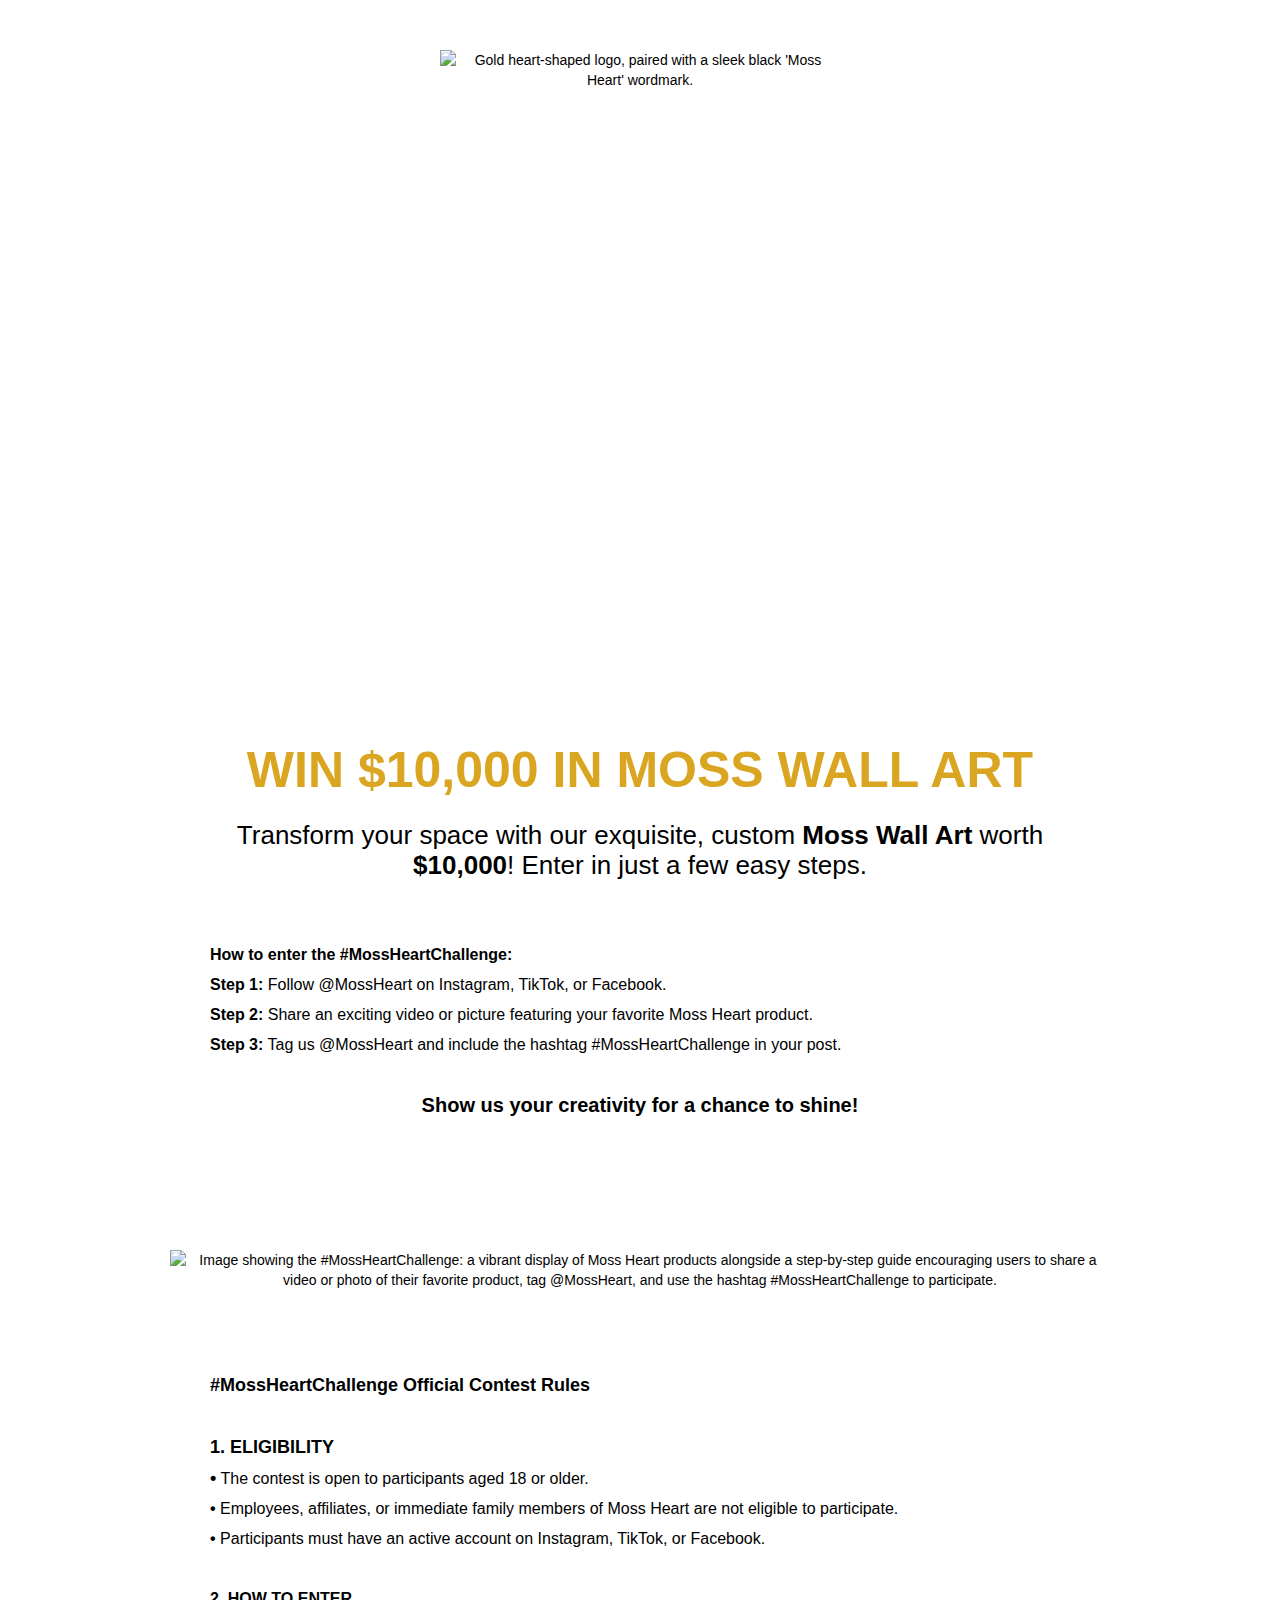
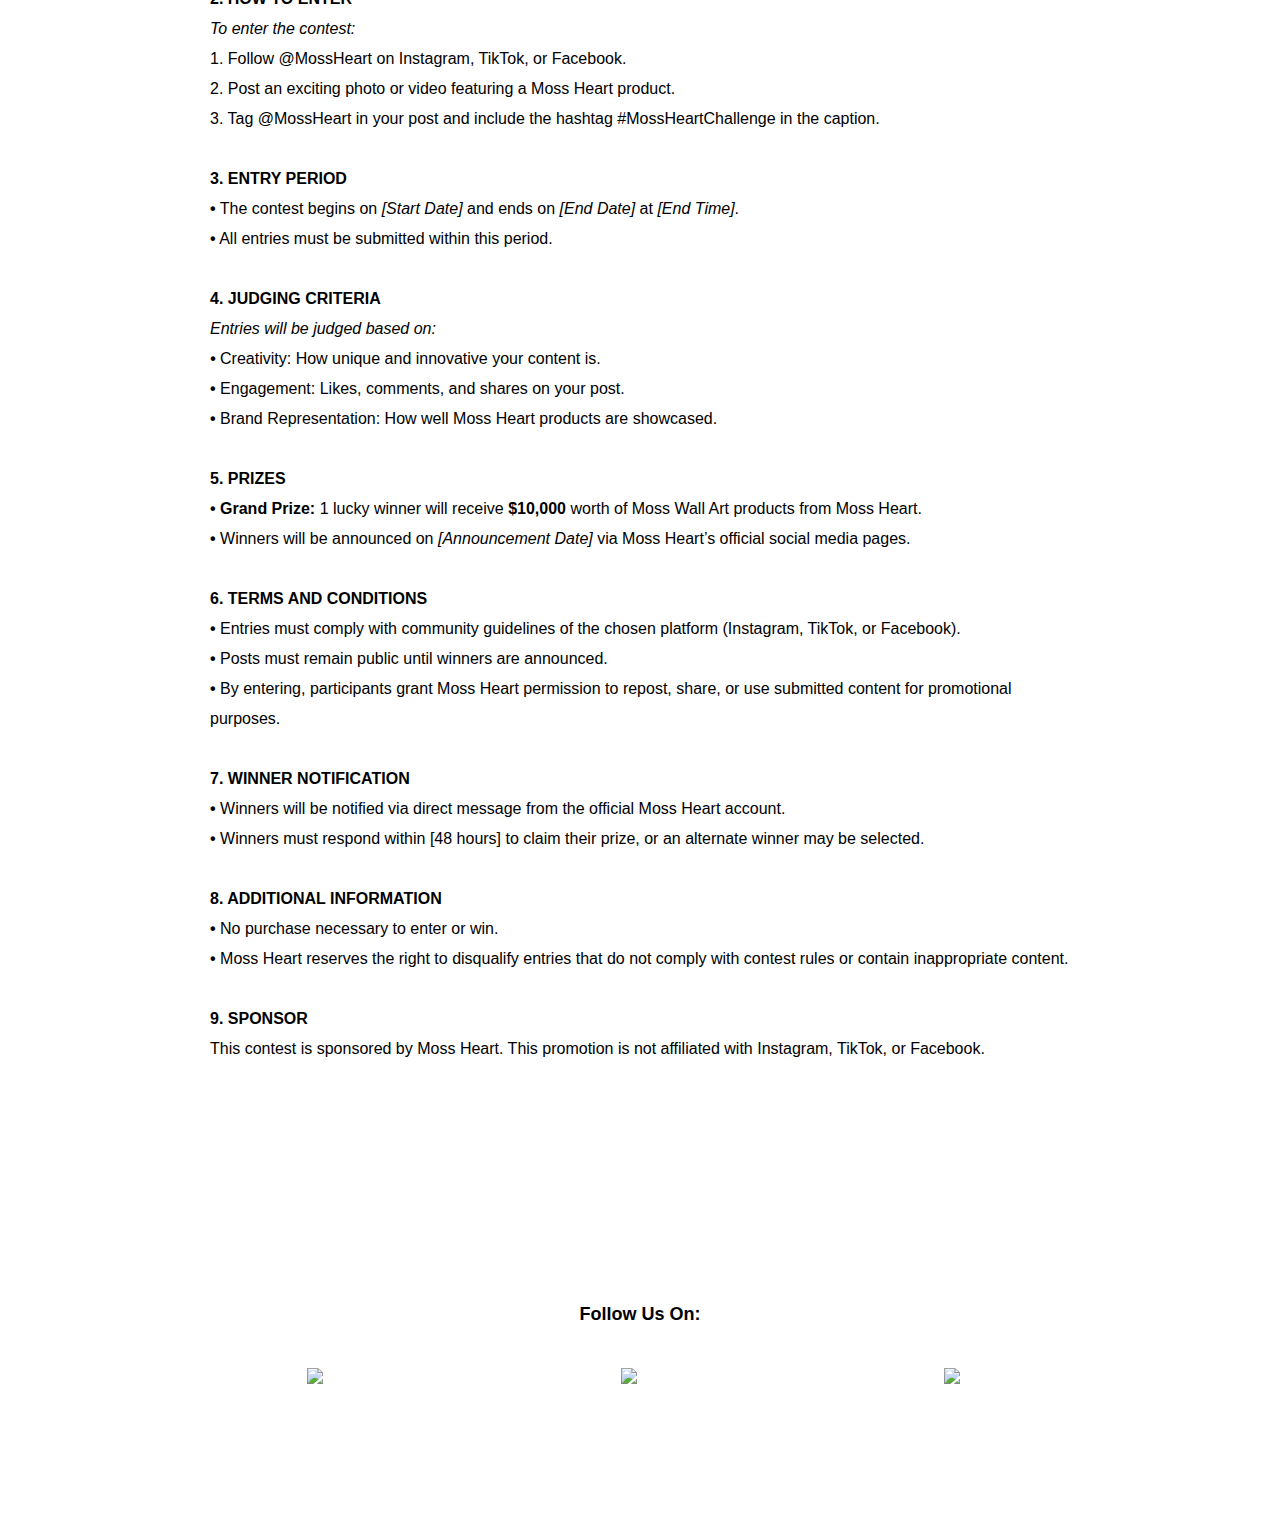
==== commit 418d1d63: "Add files via upload" ====
--- a/index.html
+++ b/index.html
@@ -1,5 +1,5 @@
 <!DOCTYPE html>
-<!-- This site was created in Webflow. https://webflow.com --><!-- Last Published: Fri Jan 03 2025 15:02:41 GMT+0000 (Coordinated Universal Time) -->
+<!-- This site was created in Webflow. https://webflow.com --><!-- Last Published: Mon Jan 06 2025 07:17:49 GMT+0000 (Coordinated Universal Time) -->
 <html data-wf-domain="challenge01.webflow.io" data-wf-page="675bff506dbda8f57fe8d2b3"
     data-wf-site="675bff506dbda8f57fe8d2b5" data-wf-status="1">
 
@@ -34,7 +34,7 @@
             <div class="w-layout-blockcontainer container-3 w-container">
                 <h1 class="heading-5">WIN $10,000 IN MOSS WALL ART</h1>
                 <div class="text-block-2">Transform your space with our exquisite, custom <strong>Moss Wall Art</strong>
-                    worth <strong>$10,000</strong>!<br />Enter in just a few easy steps.<br /></div>
+                    worth <strong>$10,000</strong>! Enter in just a few easy steps.<br /></div>
             </div>
         </div>
         <div class="w-layout-blockcontainer container-6 w-container">
@@ -75,8 +75,7 @@
                     INFORMATION<br />• </strong>No purchase necessary to enter or win.<br /><strong>• </strong>Moss
                 Heart reserves the right to disqualify entries that do not comply with contest rules or contain
                 inappropriate content.<br /><br /><strong>9. SPONSOR<br />‍</strong>This contest is sponsored by Moss
-                Heart. This promotion is not affiliated with Instagram, TikTok, or Facebook.
-            </div>
+                Heart. This promotion is not affiliated with Instagram, TikTok, or Facebook.</div>
         </div>
         <section class="section-5">
             <div class="w-layout-blockcontainer container-4 w-container">
--- a/styles.css
+++ b/styles.css
@@ -2139,8 +2139,8 @@
   text-align: center;
   width: auto;
   margin: 20px auto 60px;
-  padding-left: 200px;
-  padding-right: 200px;
+  padding-left: 40px;
+  padding-right: 40px;
   font-family: Raleway, sans-serif;
   font-size: 26px;
   line-height: 30px;
@@ -2319,7 +2319,9 @@
 }
 
 .container-3 {
-  background-color: #fff;
+  -webkit-text-fill-color: inherit;
+  background-color: #0000;
+  background-clip: border-box;
   margin-top: 0;
   position: absolute;
   inset: auto 0% 0%;
@@ -2328,8 +2330,8 @@
 .heading-5 {
   color: #daa520;
   margin: 114px auto 0;
-  padding-left: 200px;
-  padding-right: 200px;
+  padding-left: 40px;
+  padding-right: 40px;
   font-family: Tenor Sans, sans-serif;
   font-size: 50px;
   line-height: 60px;
@@ -2342,8 +2344,11 @@
   width: 100%;
   max-width: 940px;
   height: 100%;
+  max-height: 100%;
   margin: 0 auto 100px;
   padding-top: 0;
+  padding-left: 40px;
+  padding-right: 40px;
   font-family: Raleway, sans-serif;
   font-size: 16px;
   font-weight: 400;
@@ -2512,6 +2517,7 @@
   grid-auto-columns: 1fr;
   width: 100%;
   height: 100%;
+  max-height: 100%;
   display: block;
 }
 
@@ -2630,4 +2636,14 @@
 #w-node-_41d07da5-2063-4312-0f7a-0b1665465986-7fe8d2b3 {
   grid-template-rows: auto;
   grid-template-columns: 1fr 1fr 1fr;
+}
+
+
+
+
+li {
+  list-style-type: disc;
+  list-style-position: inside;
+  text-indent: -1em;
+  padding-left: 1em;
 }